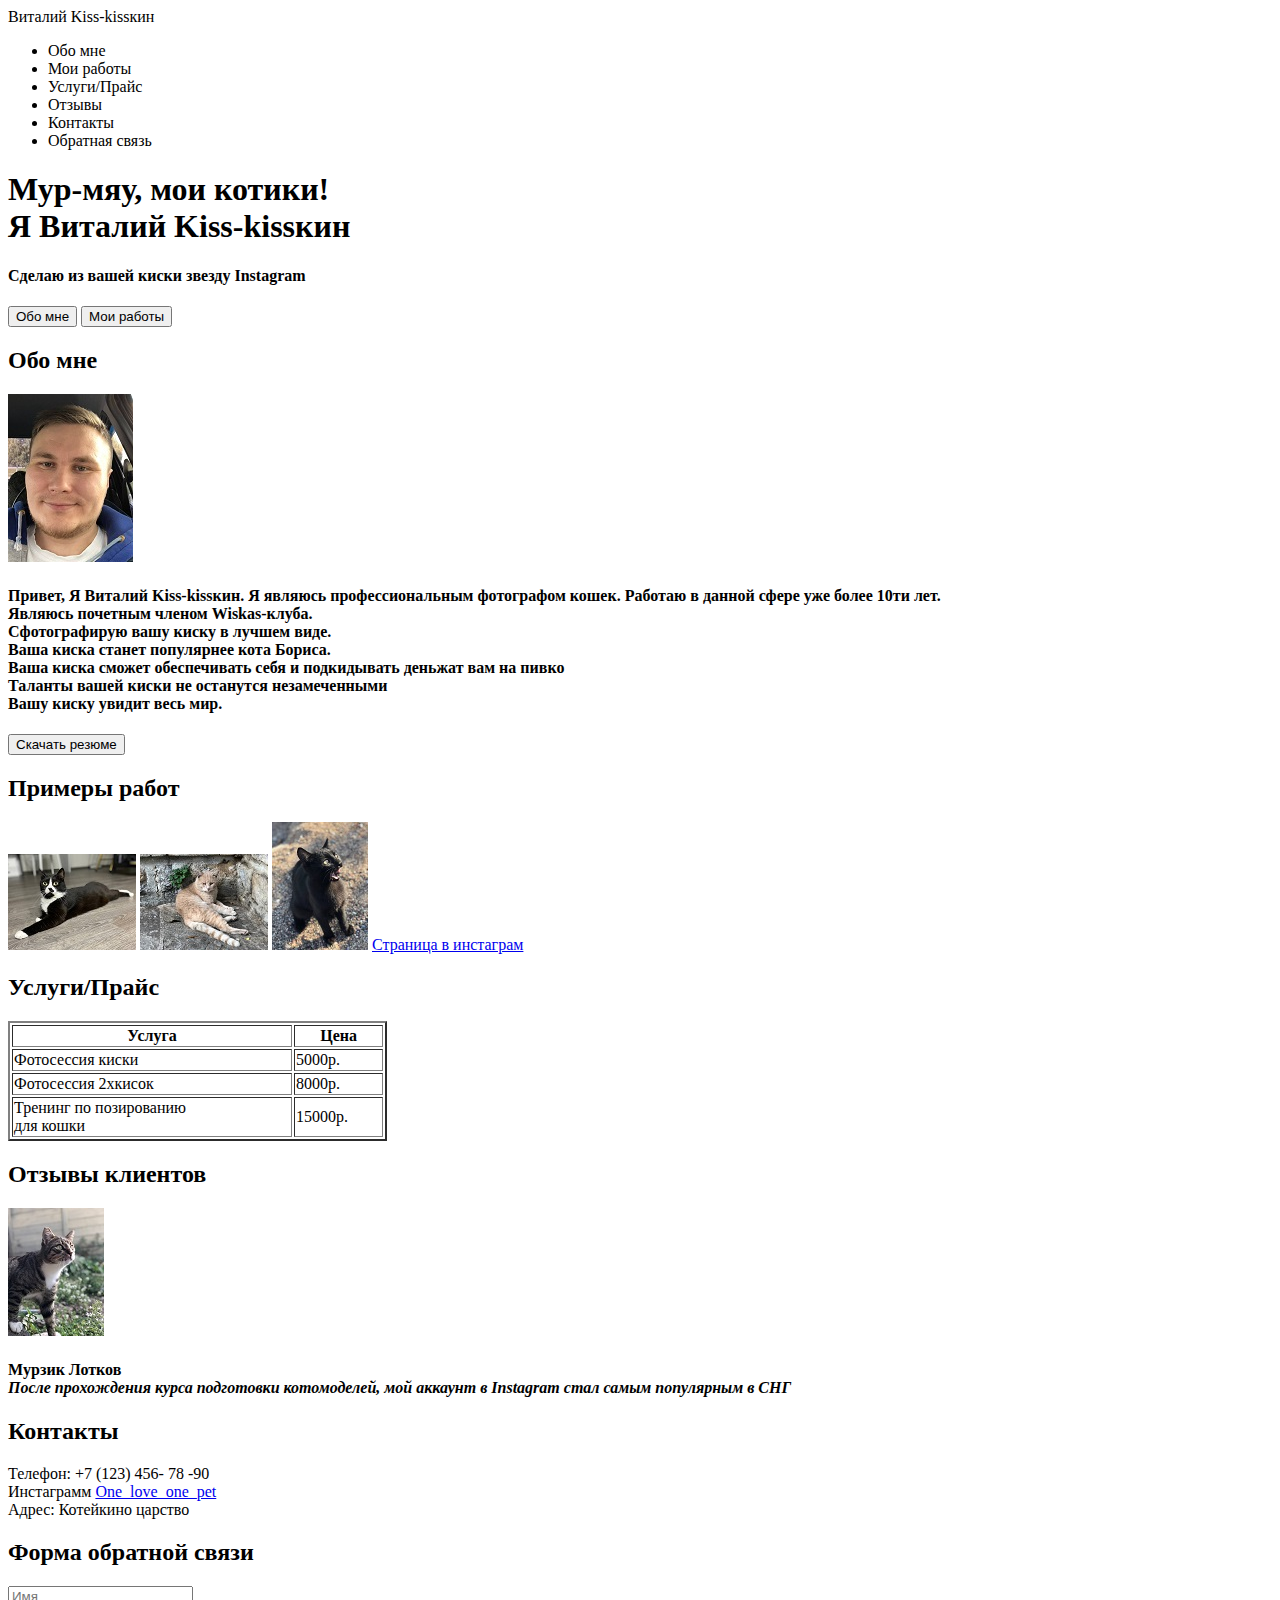
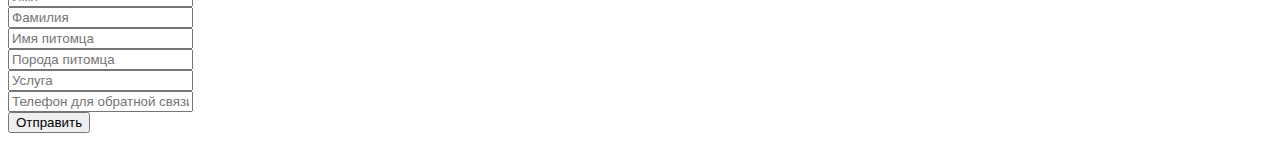
==== scr/index.html @ 75ee1fdf "Добавил проект" ====
<!DOCTYPE html>
<html lang="en">
<head>
    <meta charset="UTF-8">
    <meta name="description" content="Лучший фотограф kissок">
    <meta name="author" content="VitalKiss-kisskin">
    <meta name="robots" content="all">
    <meta property="og:title" content="Фотограф Kissок">
    <title>Фотограф кисок</title>
</head>
<body>
   
    <header>
        <nav>
            <div class="Logo">Виталий Kiss-kissкин</div>
            <div class="menu"><ul>
                <li>Обо мне</li>
                <li>Мои работы</li>
                <li>Услуги/Прайс</li>
                <li>Отзывы</li>
                <li>Контакты</li>
                <li>Обратная связь</li>
            </ul></div>
        </nav>
    </header> 
    
    <div class="main"><div class="title__conteiner">
        <H1>Мур-мяу, мои котики! <br> Я Виталий Kiss-kissкин</H1>
        <h4>Сделаю из вашей киски звезду Instagram</h4>
        <input type="submit" value="Обо мне">
        <input type="submit" value="Мои работы">

    </div></div>
    
    <div class="obomne"><div class="obomne_title">
        <H2>Обо мне</H2>
        <img src="img/lico.jpg" alt="">
        <H4>Привет, Я Виталий Kiss-kissкин. Я являюсь профессиональным фотографом кошек. Работаю в данной сфере уже более 10ти лет. <br>Являюсь почетным членом Wiskas-клуба. <br>Сфотографирую вашу киску в лучшем виде. <br>Ваша киска станет популярнее кота Бориса. <br>Ваша киска сможет обеспечивать себя и подкидывать деньжат вам на пивко<br>Таланты вашей киски не останутся незамеченными<br>Вашу киску увидит весь мир. </H4>
        <input type="submit" value="Скачать резюме">
    </div></div>
    
    <div class="primerirabot"><div class="primeripabot_title"><h2>Примеры работ</h2></div>
    <img src="img/kiska1.jpg" alt=""> <img src="img/kiska2.jpg" alt=""> <img src="img/kiska3.jpg" alt="">
    <a href="https://instagram.com/one_love_one_pet?utm_medium=copy_link">Страница в инстаграм</a>
    </div>
    
    <div class="uslugi_price"><div class="uslugi_price_title"><h2>Услуги/Прайс</h2></div>
    <table border="2" width="30%">
       <tr>
        <th>Услуга</th>
        <th>Цена</th>
        </tr>
        <tr>
            <td>Фотосессия киски</td>
            <td>5000р.</td>
        </tr>
        <tr>            
            <td>Фотосессия 2хкисок</td>
            <td>8000р.</td></tr>
        <tr>
            <td>Тренинг по позированию<br> для кошки</td>
            <td>15000р.</td>
        </tr>

    </table></div>
    
    <div class="otzivi"><div class="otzivi_title">
        <H2>Отзывы клиентов</H2></div>
        <img src="img/kiska4.jpg" alt="">
        <H4>Мурзик Лотков <br><em>После прохождения курса подготовки котомоделей, мой аккаунт в Instagram стал самым популярным в СНГ</em></H4>
    </div>
    
    <div class="kontakti"><div class="kontakti_title">
        <h2>Контакты</h2></div>
        <div class="kontakti_info">Телефон: +7 (123) 456- 78 -90 <br>Инстаграмм <a href="https://instagram.com/one_love_one_pet?utm_medium=copy_link">One_love_one_pet</a> <br>Адрес: Котейкино царство</div>
    </div>
    
    <div class="Obr_svyaz"><div class="obr_svyaz">
        <h2>Форма обратной связи</h2>
    </div>
    <form action="#">
        <input type="text" placeholder="Имя"><br>
        <input type="text" placeholder="Фамилия"><br>
        <input type="text" placeholder="Имя питомца"><br>
        <input type="text" placeholder="Порода питомца"><br>
        <input type="text" placeholder="Услуга"><br>
        <input type="tel" placeholder="Телефон для обратной связи"><br>
        <input type="submit" value="Отправить">
    </form></div>
</body>
</html>
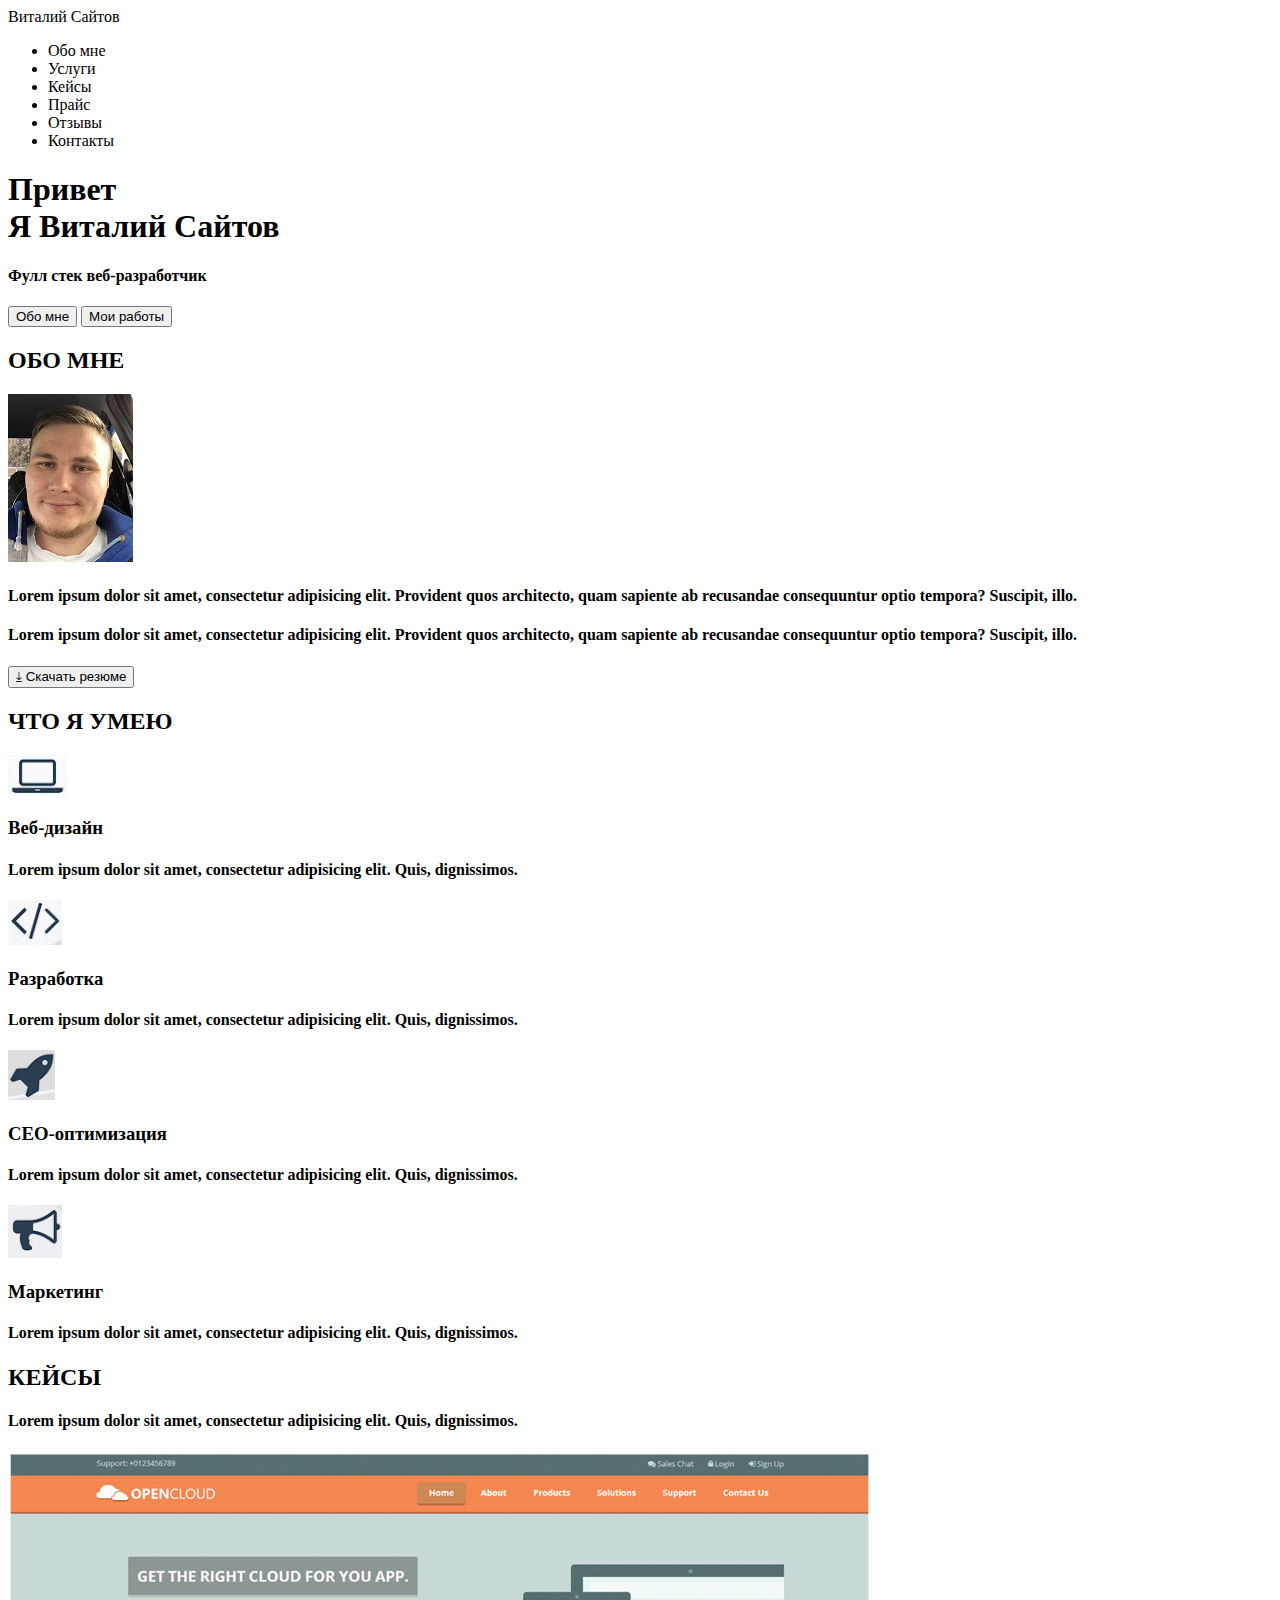
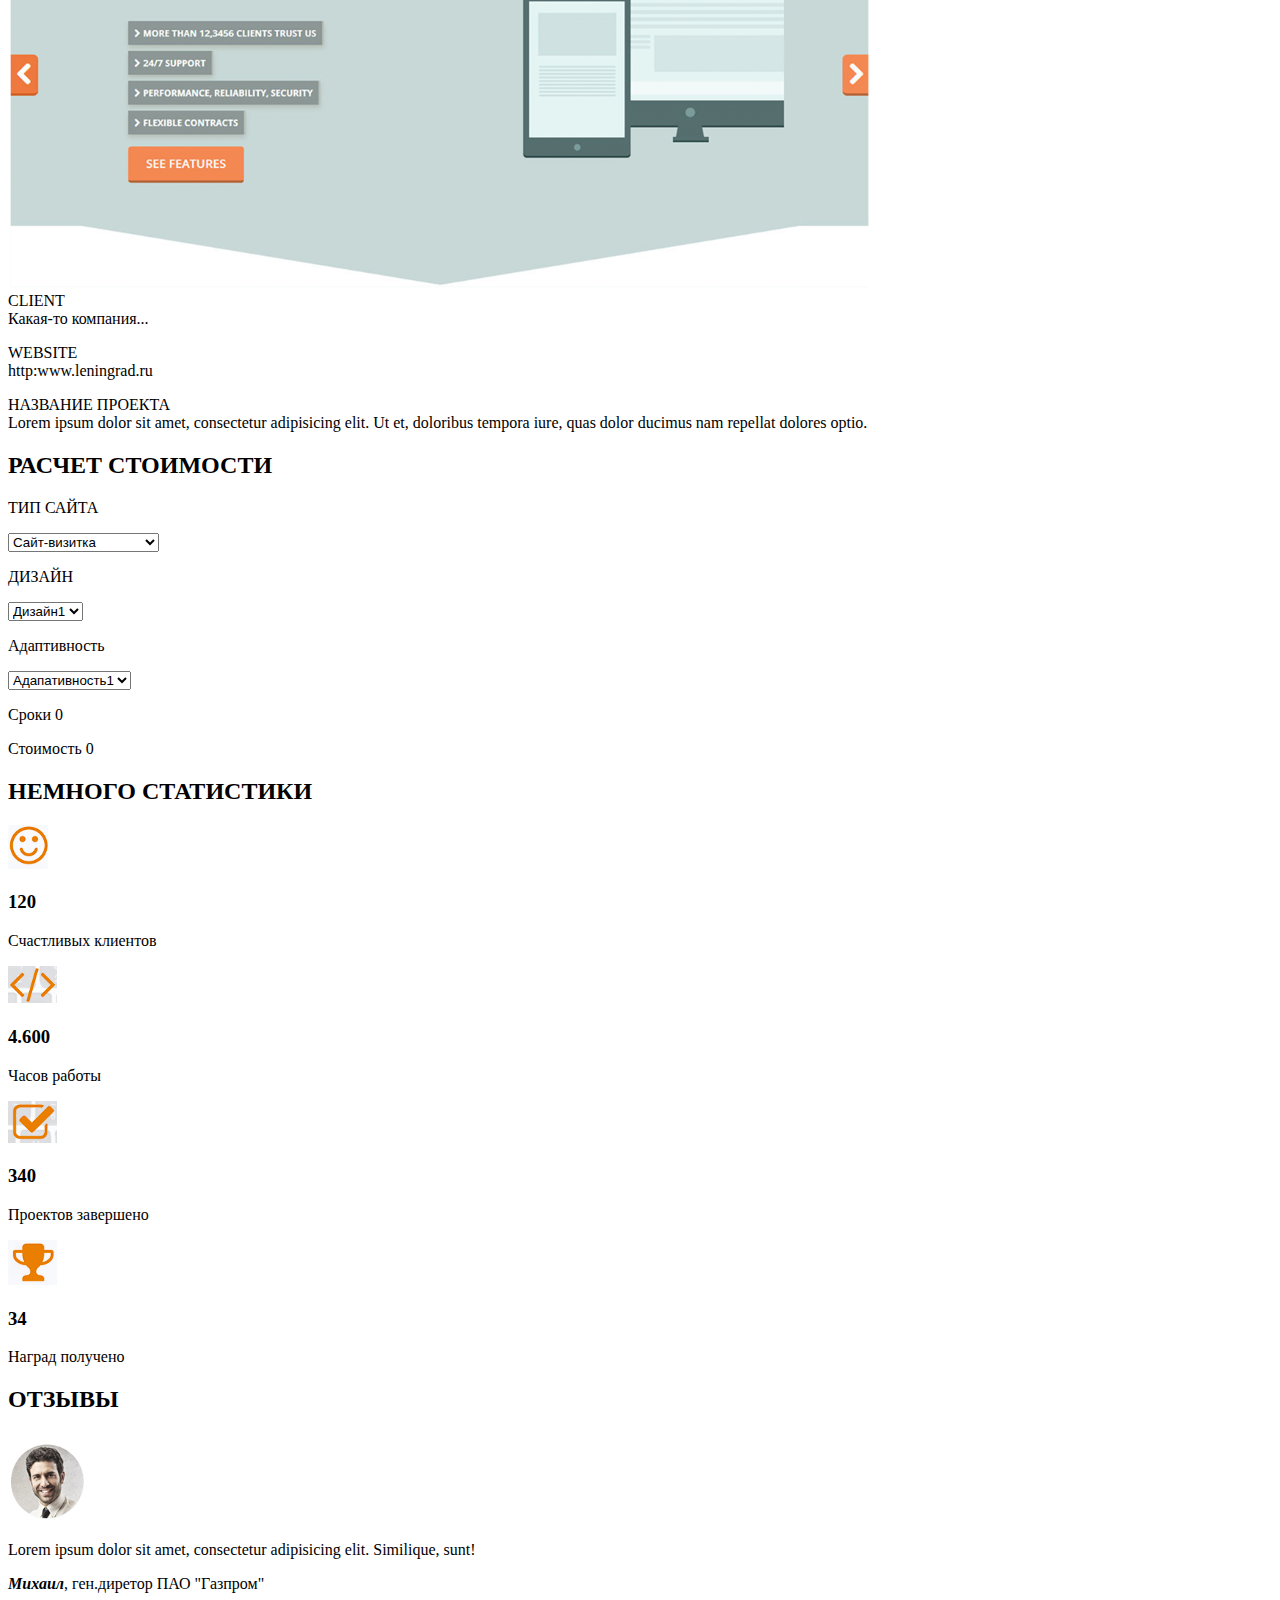
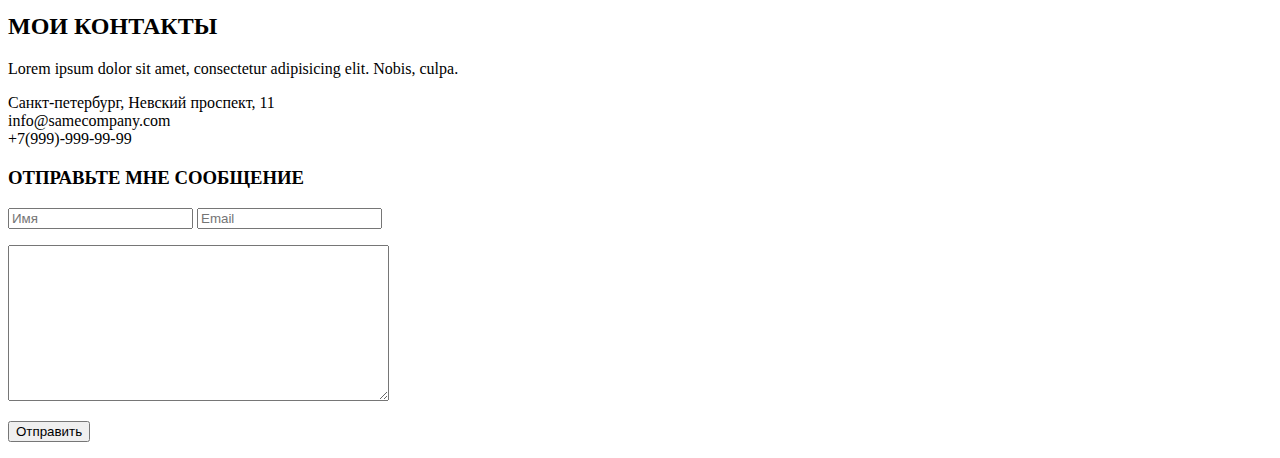
==== commit 52b45514: "Залил обновленную папку с первым проектом" ====
--- a/scr/index.html
+++ b/scr/index.html
@@ -2,90 +2,146 @@
 <html lang="en">
 <head>
     <meta charset="UTF-8">
-    <meta name="description" content="Лучший фотограф kissок">
-    <meta name="author" content="VitalKiss-kisskin">
+    <meta name="description" content="Это моя первая страница...">
+    <meta name="author" content="Vital">
     <meta name="robots" content="all">
-    <meta property="og:title" content="Фотограф Kissок">
-    <title>Фотограф кисок</title>
+    <meta property="og:title" content="Это моя первая страница...">
+    <title>Виталий Сайтов - Веб разработчик</title>
 </head>
 <body>
    
     <header>
         <nav>
-            <div class="Logo">Виталий Kiss-kissкин</div>
+            <div class="Logo">Виталий Сайтов</div>
             <div class="menu"><ul>
                 <li>Обо мне</li>
-                <li>Мои работы</li>
-                <li>Услуги/Прайс</li>
+                <li>Услуги</li>
+                <li>Кейсы</li>
+                <li>Прайс</li>
                 <li>Отзывы</li>
                 <li>Контакты</li>
-                <li>Обратная связь</li>
             </ul></div>
         </nav>
     </header> 
     
     <div class="main"><div class="title__conteiner">
-        <H1>Мур-мяу, мои котики! <br> Я Виталий Kiss-kissкин</H1>
-        <h4>Сделаю из вашей киски звезду Instagram</h4>
+        <H1>Привет <br> Я Виталий Сайтов</H1>
+        <h4>Фулл стек веб-разработчик</h4>
         <input type="submit" value="Обо мне">
         <input type="submit" value="Мои работы">
 
     </div></div>
     
-    <div class="obomne"><div class="obomne_title">
-        <H2>Обо мне</H2>
+    <div class="Aboutme"><div class="Aboutme_title">
+        <H2>ОБО МНЕ</H2>
         <img src="img/lico.jpg" alt="">
-        <H4>Привет, Я Виталий Kiss-kissкин. Я являюсь профессиональным фотографом кошек. Работаю в данной сфере уже более 10ти лет. <br>Являюсь почетным членом Wiskas-клуба. <br>Сфотографирую вашу киску в лучшем виде. <br>Ваша киска станет популярнее кота Бориса. <br>Ваша киска сможет обеспечивать себя и подкидывать деньжат вам на пивко<br>Таланты вашей киски не останутся незамеченными<br>Вашу киску увидит весь мир. </H4>
-        <input type="submit" value="Скачать резюме">
+        <H4>Lorem ipsum dolor sit amet, consectetur adipisicing elit. Provident quos architecto, quam sapiente ab recusandae consequuntur optio tempora? Suscipit, illo.</H4>
+        <H4>Lorem ipsum dolor sit amet, consectetur adipisicing elit. Provident quos architecto, quam sapiente ab recusandae consequuntur optio tempora? Suscipit, illo.</H4>
+        <input type="submit" value="⤓ Скачать резюме">
     </div></div>
     
-    <div class="primerirabot"><div class="primeripabot_title"><h2>Примеры работ</h2></div>
-    <img src="img/kiska1.jpg" alt=""> <img src="img/kiska2.jpg" alt=""> <img src="img/kiska3.jpg" alt="">
-    <a href="https://instagram.com/one_love_one_pet?utm_medium=copy_link">Страница в инстаграм</a>
-    </div>
+    <div class="chtoyaymeyu"><div class="chtoyaymeyu_title">
+        <H2>ЧТО Я УМЕЮ</H2>
+        <img src="img/web-design.PNG" alt="">
+        <h3>Веб-дизайн</h3>
+        <h4>Lorem ipsum dolor sit amet, consectetur adipisicing elit. Quis, dignissimos.</h4>
+        
+        <img src="img/razrabotka.PNG" alt="">
+        <h3>Разработка</h3>
+        <h4>Lorem ipsum dolor sit amet, consectetur adipisicing elit. Quis, dignissimos.</h4>
+        
+        <img src="img/CEO.PNG" alt="">
+        <h3>CEO-оптимизация</h3>
+        <h4>Lorem ipsum dolor sit amet, consectetur adipisicing elit. Quis, dignissimos.</h4>
+        
+        <img src="img/Marketing.PNG" alt="">
+        <h3>Маркетинг</h3>
+        <h4>Lorem ipsum dolor sit amet, consectetur adipisicing elit. Quis, dignissimos.</h4>
+    </div></div>
     
-    <div class="uslugi_price"><div class="uslugi_price_title"><h2>Услуги/Прайс</h2></div>
-    <table border="2" width="30%">
-       <tr>
-        <th>Услуга</th>
-        <th>Цена</th>
-        </tr>
-        <tr>
-            <td>Фотосессия киски</td>
-            <td>5000р.</td>
-        </tr>
-        <tr>            
-            <td>Фотосессия 2хкисок</td>
-            <td>8000р.</td></tr>
-        <tr>
-            <td>Тренинг по позированию<br> для кошки</td>
-            <td>15000р.</td>
-        </tr>
-
-    </table></div>
+    <div class="keys"><div class="keys_title">
+        <H2>КЕЙСЫ</H2>
+        <h4>Lorem ipsum dolor sit amet, consectetur adipisicing elit. Quis, dignissimos.</h4>
+        <img src="img/Keys.PNG" alt="">
+        <div>CLIENT <br>Какая-то компания... <p>WEBSITE <br>http:www.leningrad.ru</p></div>
+        <div> <p>НАЗВАНИЕ ПРОЕКТА <BR>Lorem ipsum dolor sit amet, consectetur adipisicing elit. Ut et, doloribus tempora iure, quas dolor ducimus nam repellat dolores optio.</p></div>
+    </div></div>
+    
+    <div class="raschet"><div class="raschet_title">
+        <h2>РАСЧЕТ СТОИМОСТИ</h2>
+        <form action="#">
+        <p>ТИП САЙТА</p>
+        <p>
+        <select name="tipsite" id="tipsite1" size="1">
+           <option disabled>Выберите пункт...</option>
+            <option value="Opt1">Сайт-визитка</option>
+            <option value="Opt2">Корпоративный сайт</option>
+            <option value="Opt3">Лендинг</option>
+            <option value="Opt4">Новостной сайт</option>
+            <option value="Opt5">Web-сервис</option>
+        </select></p>
+        <p>ДИЗАЙН</p>
+        <p>
+        <select name="design" id="design1">
+            <option value="Opt1">Дизайн1</option>
+            <option value="Opt2">Дизайн2</option>
+            <option value="Opt3">Дизайн3</option>
+            <option value="Opt4">Дизайн4</option>
+            <option value="Opt5">Дизайн5</option>
+        </select></p>
+        <p>Адаптивность</p>
+         <p><select name="Adapt" id="Adapt1">
+            <option value="Opt1">Адапативность1</option>
+            <option value="Opt2">Адапативность2</option>
+            <option value="Opt3">Адапативность3</option>
+            <option value="Opt4">Адапативность4</option>
+            <option value="Opt5">Адапативность5</option>
+        </select></p>
+        <p>Сроки 0</p>
+         <p>Стоимость 0</p>
+        </form>
+    </div></div>
+    
+    <div class="statistic"><div class="statistic_title">
+        <h2>НЕМНОГО СТАТИСТИКИ</h2>
+        <img src="img/smile.PNG" alt="">
+        <h3>120</h3>
+        <p>Счастливых клиентов</p>
+        
+        <img src="img/chasiraboti.PNG" alt="">
+        <h3>4.600</h3>
+        <p>Часов работы</p>
+        
+        <img src="img/zavershproekti.PNG" alt="">
+        <h3>340</h3>
+        <p>Проектов завершено</p>
+        
+        <img src="img/nagradi.PNG" alt="">
+        <h3>34</h3>
+        <p>Наград получено</p>
+    </div></div>
     
     <div class="otzivi"><div class="otzivi_title">
-        <H2>Отзывы клиентов</H2></div>
-        <img src="img/kiska4.jpg" alt="">
-        <H4>Мурзик Лотков <br><em>После прохождения курса подготовки котомоделей, мой аккаунт в Instagram стал самым популярным в СНГ</em></H4>
-    </div>
-    
-    <div class="kontakti"><div class="kontakti_title">
-        <h2>Контакты</h2></div>
-        <div class="kontakti_info">Телефон: +7 (123) 456- 78 -90 <br>Инстаграмм <a href="https://instagram.com/one_love_one_pet?utm_medium=copy_link">One_love_one_pet</a> <br>Адрес: Котейкино царство</div>
-    </div>
-    
-    <div class="Obr_svyaz"><div class="obr_svyaz">
-        <h2>Форма обратной связи</h2>
-    </div>
-    <form action="#">
-        <input type="text" placeholder="Имя"><br>
-        <input type="text" placeholder="Фамилия"><br>
-        <input type="text" placeholder="Имя питомца"><br>
-        <input type="text" placeholder="Порода питомца"><br>
-        <input type="text" placeholder="Услуга"><br>
-        <input type="tel" placeholder="Телефон для обратной связи"><br>
-        <input type="submit" value="Отправить">
-    </form></div>
-</body>
+        <h2>ОТЗЫВЫ</h2>
+        <img src="img/misha.PNG" alt="">
+        <p>Lorem ipsum dolor sit amet, consectetur adipisicing elit. Similique, sunt!</p>
+        <p><b><em>Михаил</em></b>, ген.диретор ПАО "Газпром"</p>
+        </div></div>
+        
+        <div class="contacts"><div class="contacts_title">
+            <h2>МОИ КОНТАКТЫ</h2>
+            <p>Lorem ipsum dolor sit amet, consectetur adipisicing elit. Nobis, culpa.</p>
+            <div>Санкт-петербург, Невский проспект, 11</div>
+            <div>info@samecompany.com</div>
+            <div>+7(999)-999-99-99</div>
+            <form action="#">
+                <H3>ОТПРАВЬТЕ МНЕ СООБЩЕНИЕ</H3>
+                <input type="text" placeholder="Имя">
+                <input type="text" placeholder="Email">
+                <p><textarea rows="10" cols="45" name="text"></textarea></p>
+                <p><input type="submit" value="Отправить"></p>
+            </form>
+        </div></div>
+        
+    </body>
 </html>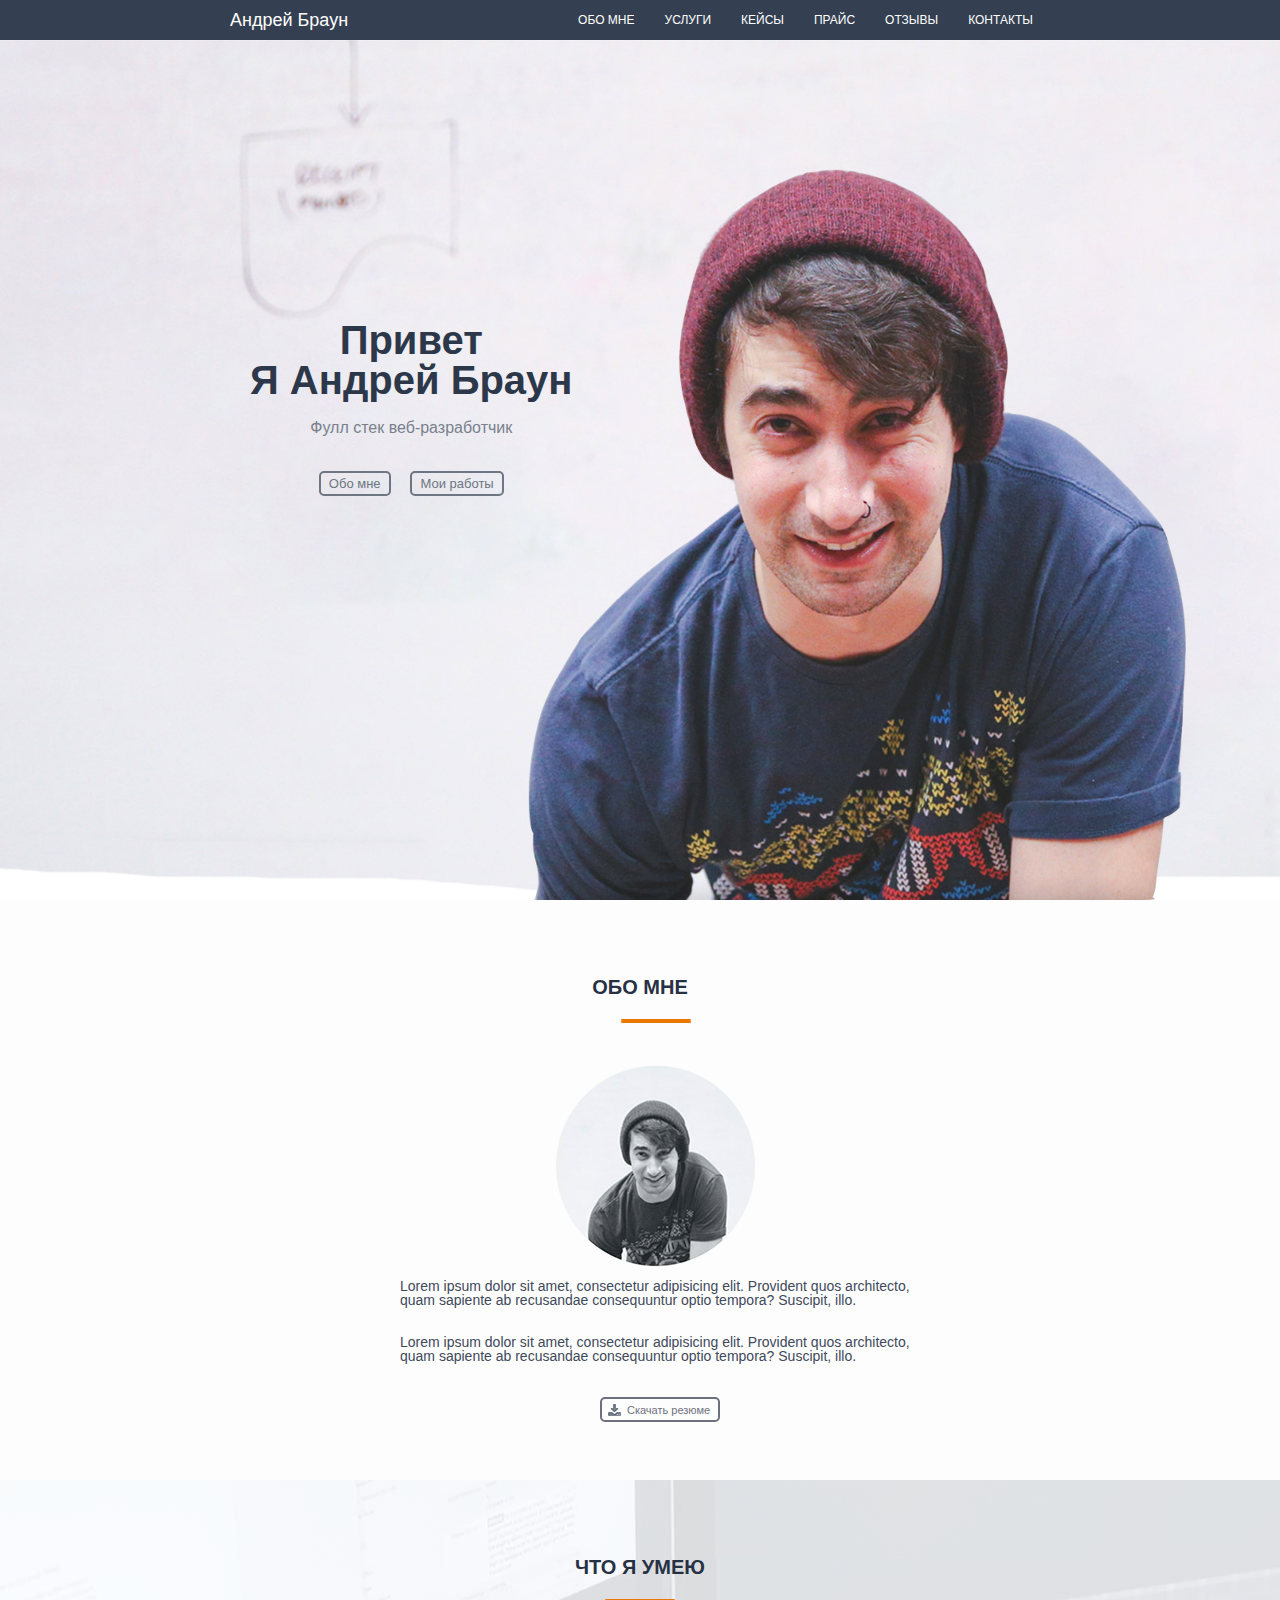
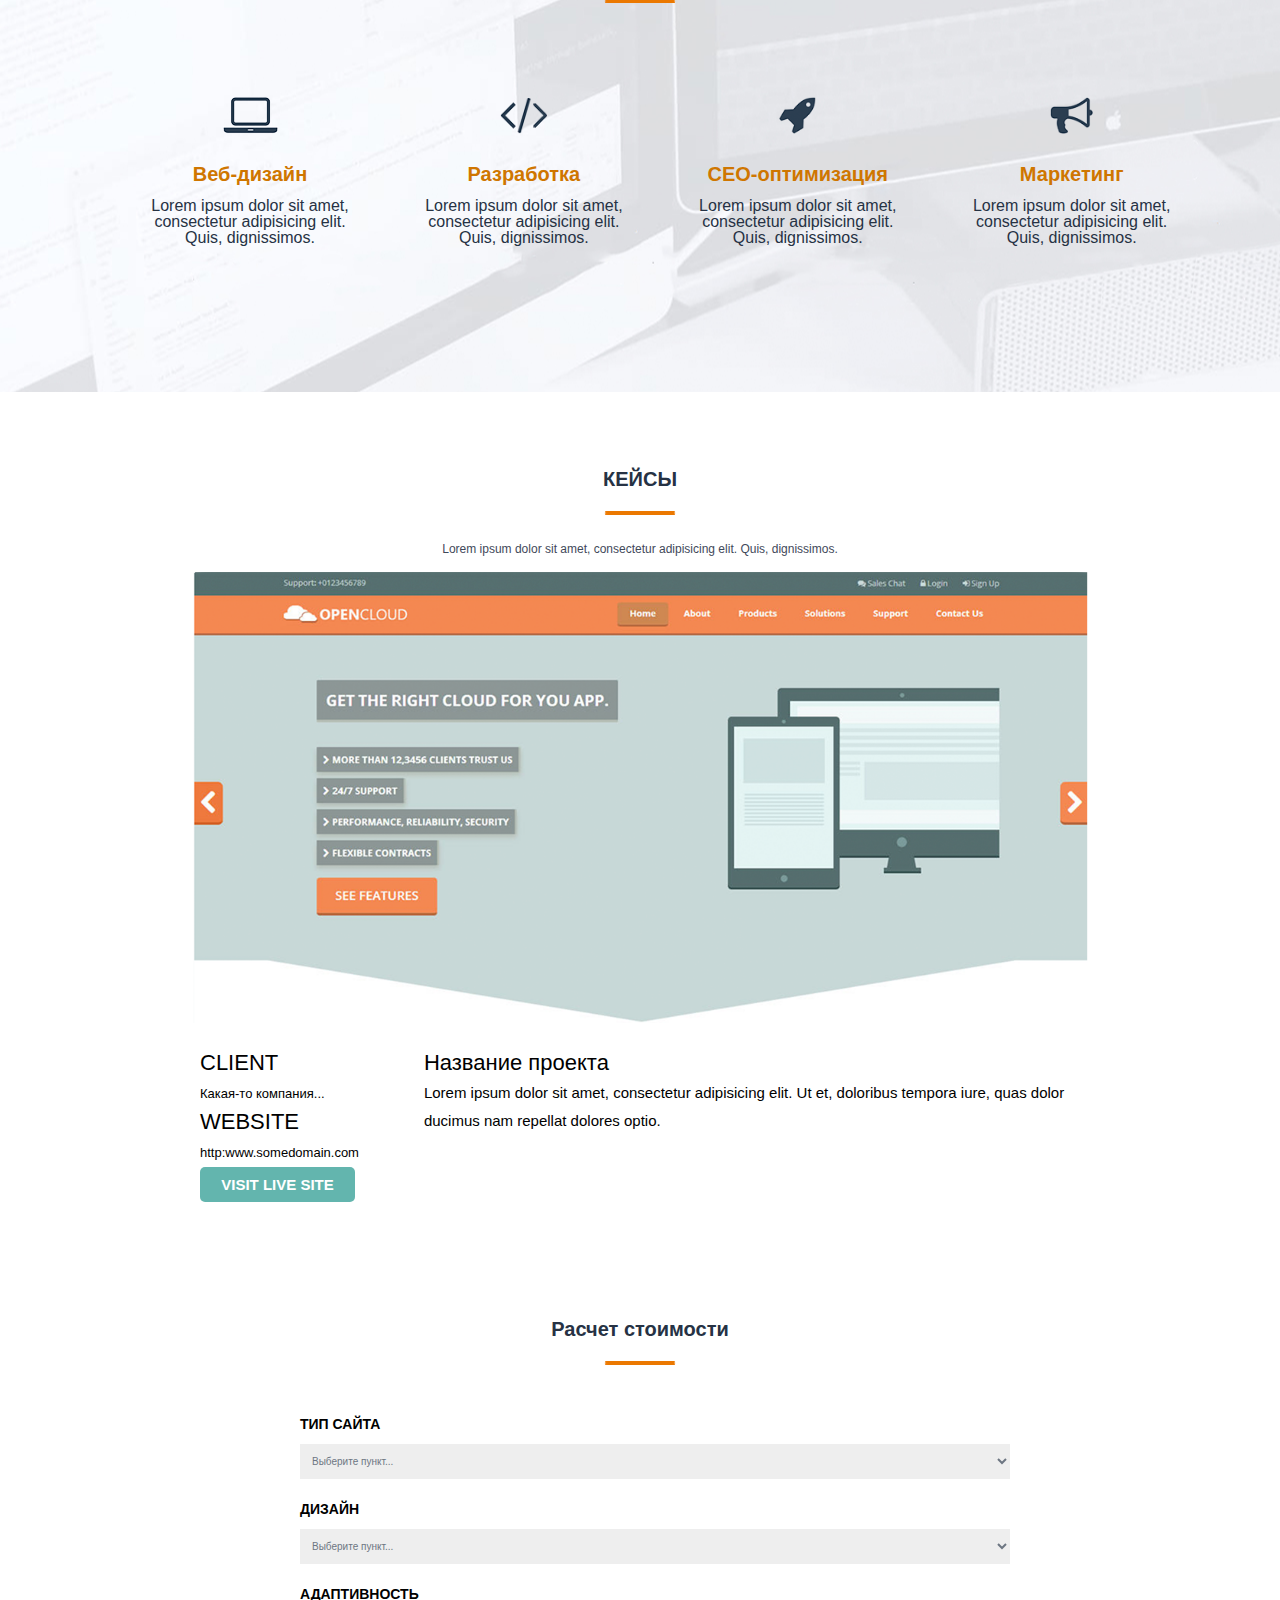
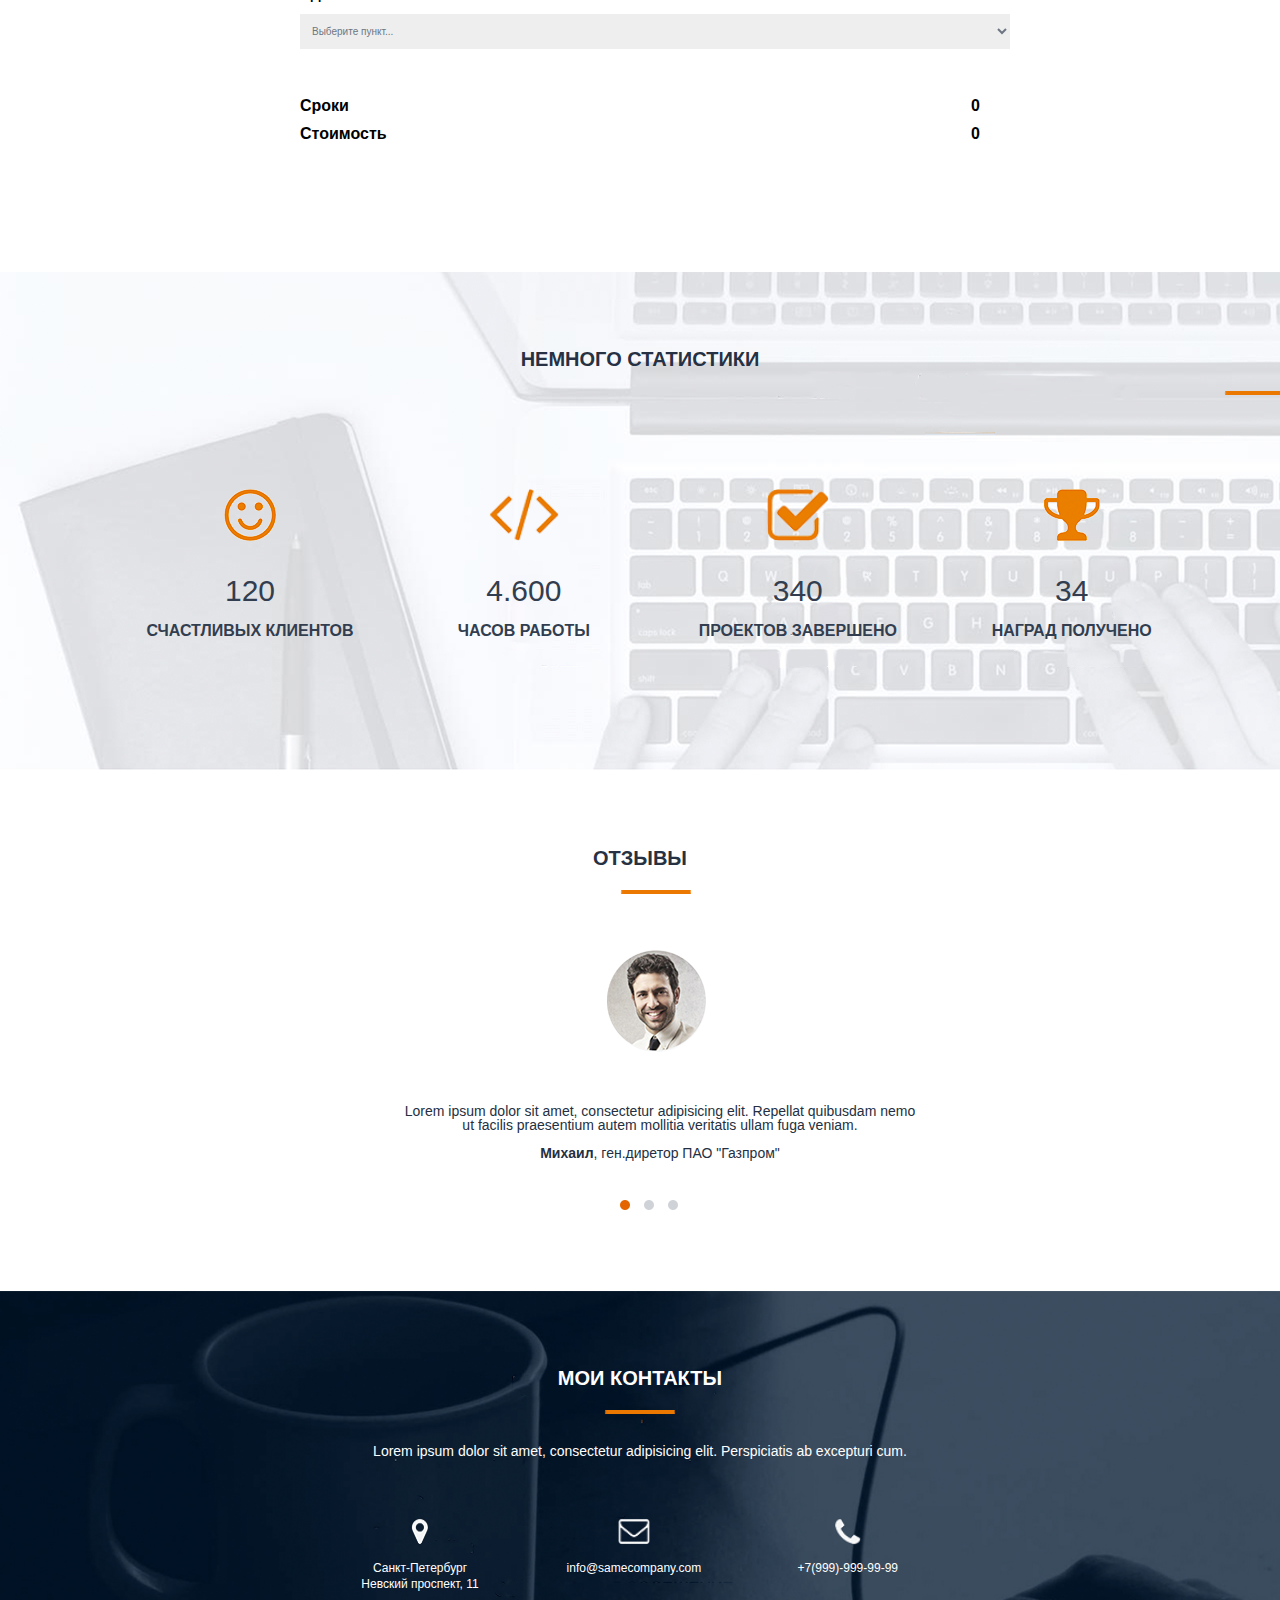
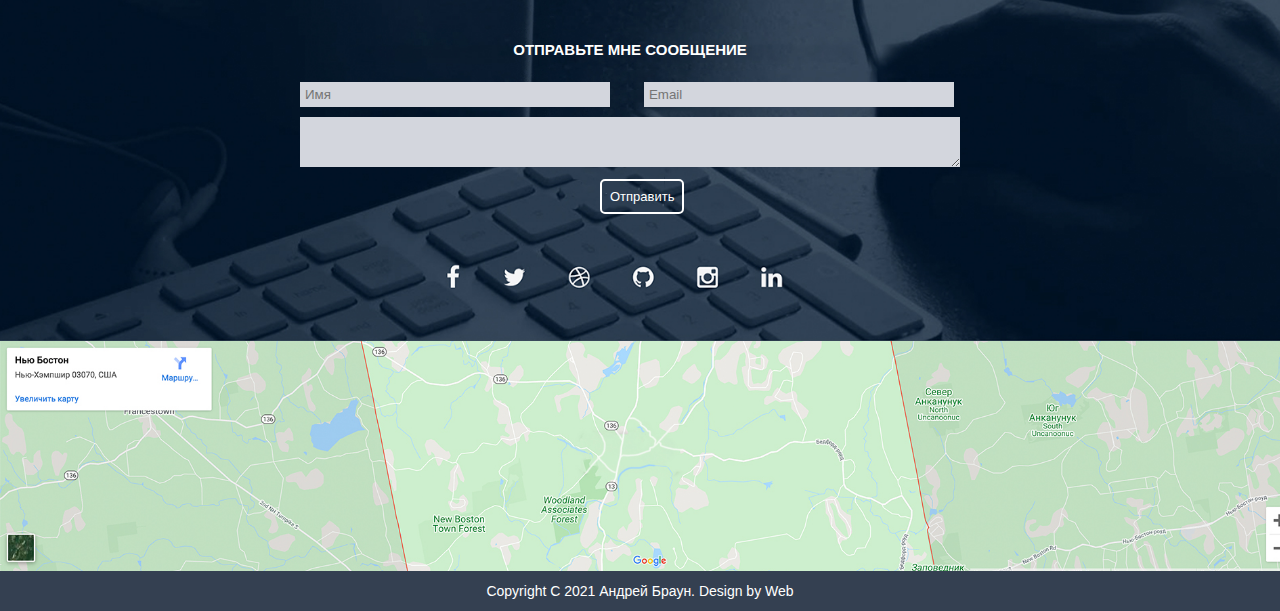
==== commit feecaa57: "Загрузил обновленную папку с файлами, в соответствии со 2м уроком" ====
--- a/scr/index.html
+++ b/scr/index.html
@@ -1,147 +1,235 @@
 <!DOCTYPE html>
 <html lang="en">
+
 <head>
     <meta charset="UTF-8">
     <meta name="description" content="Это моя первая страница...">
     <meta name="author" content="Vital">
     <meta name="robots" content="all">
     <meta property="og:title" content="Это моя первая страница...">
-    <title>Виталий Сайтов - Веб разработчик</title>
+    <title>Андрей Браун - Веб разработчик</title>
+    <link rel="stylesheet" href="css/reset.css">
+    <link rel="stylesheet" href="css/Style.css">
 </head>
+
 <body>
-   
+
     <header>
         <nav>
-            <div class="Logo">Виталий Сайтов</div>
-            <div class="menu"><ul>
-                <li>Обо мне</li>
-                <li>Услуги</li>
-                <li>Кейсы</li>
-                <li>Прайс</li>
-                <li>Отзывы</li>
-                <li>Контакты</li>
-            </ul></div>
+            <div class="Logo">Андрей Браун</div>
+            <div class="menu">
+                <ul>
+                    <li>Обо мне</li>
+                    <li>Услуги</li>
+                    <li>Кейсы</li>
+                    <li>Прайс</li>
+                    <li>Отзывы</li>
+                    <li>Контакты</li>
+                </ul>
+            </div>
         </nav>
-    </header> 
-    
-    <div class="main"><div class="title__conteiner">
-        <H1>Привет <br> Я Виталий Сайтов</H1>
-        <h4>Фулл стек веб-разработчик</h4>
-        <input type="submit" value="Обо мне">
-        <input type="submit" value="Мои работы">
-
-    </div></div>
-    
-    <div class="Aboutme"><div class="Aboutme_title">
-        <H2>ОБО МНЕ</H2>
-        <img src="img/lico.jpg" alt="">
-        <H4>Lorem ipsum dolor sit amet, consectetur adipisicing elit. Provident quos architecto, quam sapiente ab recusandae consequuntur optio tempora? Suscipit, illo.</H4>
-        <H4>Lorem ipsum dolor sit amet, consectetur adipisicing elit. Provident quos architecto, quam sapiente ab recusandae consequuntur optio tempora? Suscipit, illo.</H4>
-        <input type="submit" value="⤓ Скачать резюме">
-    </div></div>
-    
-    <div class="chtoyaymeyu"><div class="chtoyaymeyu_title">
-        <H2>ЧТО Я УМЕЮ</H2>
-        <img src="img/web-design.PNG" alt="">
-        <h3>Веб-дизайн</h3>
-        <h4>Lorem ipsum dolor sit amet, consectetur adipisicing elit. Quis, dignissimos.</h4>
-        
-        <img src="img/razrabotka.PNG" alt="">
-        <h3>Разработка</h3>
-        <h4>Lorem ipsum dolor sit amet, consectetur adipisicing elit. Quis, dignissimos.</h4>
-        
-        <img src="img/CEO.PNG" alt="">
-        <h3>CEO-оптимизация</h3>
-        <h4>Lorem ipsum dolor sit amet, consectetur adipisicing elit. Quis, dignissimos.</h4>
-        
-        <img src="img/Marketing.PNG" alt="">
-        <h3>Маркетинг</h3>
-        <h4>Lorem ipsum dolor sit amet, consectetur adipisicing elit. Quis, dignissimos.</h4>
-    </div></div>
-    
-    <div class="keys"><div class="keys_title">
-        <H2>КЕЙСЫ</H2>
-        <h4>Lorem ipsum dolor sit amet, consectetur adipisicing elit. Quis, dignissimos.</h4>
-        <img src="img/Keys.PNG" alt="">
-        <div>CLIENT <br>Какая-то компания... <p>WEBSITE <br>http:www.leningrad.ru</p></div>
-        <div> <p>НАЗВАНИЕ ПРОЕКТА <BR>Lorem ipsum dolor sit amet, consectetur adipisicing elit. Ut et, doloribus tempora iure, quas dolor ducimus nam repellat dolores optio.</p></div>
-    </div></div>
-    
-    <div class="raschet"><div class="raschet_title">
-        <h2>РАСЧЕТ СТОИМОСТИ</h2>
-        <form action="#">
-        <p>ТИП САЙТА</p>
-        <p>
-        <select name="tipsite" id="tipsite1" size="1">
-           <option disabled>Выберите пункт...</option>
-            <option value="Opt1">Сайт-визитка</option>
-            <option value="Opt2">Корпоративный сайт</option>
-            <option value="Opt3">Лендинг</option>
-            <option value="Opt4">Новостной сайт</option>
-            <option value="Opt5">Web-сервис</option>
-        </select></p>
-        <p>ДИЗАЙН</p>
-        <p>
-        <select name="design" id="design1">
-            <option value="Opt1">Дизайн1</option>
-            <option value="Opt2">Дизайн2</option>
-            <option value="Opt3">Дизайн3</option>
-            <option value="Opt4">Дизайн4</option>
-            <option value="Opt5">Дизайн5</option>
-        </select></p>
-        <p>Адаптивность</p>
-         <p><select name="Adapt" id="Adapt1">
-            <option value="Opt1">Адапативность1</option>
-            <option value="Opt2">Адапативность2</option>
-            <option value="Opt3">Адапативность3</option>
-            <option value="Opt4">Адапативность4</option>
-            <option value="Opt5">Адапативность5</option>
-        </select></p>
-        <p>Сроки 0</p>
-         <p>Стоимость 0</p>
-        </form>
-    </div></div>
-    
-    <div class="statistic"><div class="statistic_title">
-        <h2>НЕМНОГО СТАТИСТИКИ</h2>
-        <img src="img/smile.PNG" alt="">
-        <h3>120</h3>
-        <p>Счастливых клиентов</p>
-        
-        <img src="img/chasiraboti.PNG" alt="">
-        <h3>4.600</h3>
-        <p>Часов работы</p>
-        
-        <img src="img/zavershproekti.PNG" alt="">
-        <h3>340</h3>
-        <p>Проектов завершено</p>
-        
-        <img src="img/nagradi.PNG" alt="">
-        <h3>34</h3>
-        <p>Наград получено</p>
-    </div></div>
-    
-    <div class="otzivi"><div class="otzivi_title">
-        <h2>ОТЗЫВЫ</h2>
-        <img src="img/misha.PNG" alt="">
-        <p>Lorem ipsum dolor sit amet, consectetur adipisicing elit. Similique, sunt!</p>
-        <p><b><em>Михаил</em></b>, ген.диретор ПАО "Газпром"</p>
-        </div></div>
-        
-        <div class="contacts"><div class="contacts_title">
+    </header>
+
+    <div class="main">
+        <div class="title_conteiner">
+            <H1>Привет <br> Я Андрей Браун</H1>
+            <h4>Фулл стек веб-разработчик</h4>
+            <input type="submit" value="Обо мне">
+            <input type="submit" value="Мои работы">
+
+        </div>
+    </div>
+    <div class="Aboutme">
+        <div class="Aboutme_title">
+            <H2>ОБО МНЕ</H2>
+            <img src="img/Cherta.png" alt="" id="Cherta">
+            <img src="img/boy_grey.png" alt="" id="Boy_grey">
+            <H4>Lorem ipsum dolor sit amet, consectetur adipisicing elit. Provident quos architecto, quam sapiente ab recusandae consequuntur optio tempora? Suscipit, illo. <br><br><br>Lorem ipsum dolor sit amet, consectetur adipisicing elit. Provident quos architecto, quam sapiente ab recusandae consequuntur optio tempora? Suscipit, illo.</H4>
+            <input type="submit" value="Скачать резюме">
+        </div>
+    </div>
+
+    <div class="chtoyaymeyu">
+        <div class="chtoyaymeyu_title">
+            <H2>ЧТО Я УМЕЮ</H2>
+            <img src="img/Cherta.png" alt="" id="Cherta1">
+        </div>
+        <div class="chtoyaymeyu1234">
+            <div id="Chtoyaymeyu1">
+                <img src="img/Nout.png" alt="">
+                <h3>Веб-дизайн</h3>
+                <br>
+                <h4>Lorem ipsum dolor sit amet, consectetur adipisicing elit. Quis, dignissimos.</h4>
+            </div>
+
+            <div id="Chtoyaymeyu2">
+                <img src="img/Znak.png" alt="">
+                <h3>Разработка</h3>
+                <br>
+                <h4>Lorem ipsum dolor sit amet, consectetur adipisicing elit. Quis, dignissimos.</h4>
+            </div>
+
+            <div id="Chtoyaymeyu3">
+                <img src="img/raketa.png" alt="">
+                <h3>CEO-оптимизация</h3>
+                <br>
+                <h4>Lorem ipsum dolor sit amet, consectetur adipisicing elit. Quis, dignissimos.</h4>
+            </div>
+
+            <div id="Chtoyaymeyu4">
+                <img src="img/Grammofon.png" alt="">
+                <h3>Маркетинг</h3>
+                <br>
+                <h4>Lorem ipsum dolor sit amet, consectetur adipisicing elit. Quis, dignissimos.</h4>
+            </div>
+        </div>
+    </div>
+
+    <div class="keys">
+        <div class="keys_title">
+            <H2>КЕЙСЫ</H2>
+            <img src="img/Cherta.png" alt="" id="Cherta2">
+            <h4>Lorem ipsum dolor sit amet, consectetur adipisicing elit. Quis, dignissimos.</h4>
+        </div>
+        <div class="keys_Client">CLIENT <br><span>Какая-то компания... </span><br>WEBSITE <br><span>http:www.somedomain.com</span>
+            <input type="submit" value="visit live site">
+        </div>
+        <div class="keys_project">Название проекта <BR><span>Lorem ipsum dolor sit amet, consectetur adipisicing elit. Ut et, doloribus tempora iure, quas dolor ducimus nam repellat dolores optio.</span>
+        </div>
+
+    </div>
+
+    <div class="raschet">
+        <div class="raschet_title">
+            <h2>Расчет стоимости</h2>
+            <img src="img/Cherta.png" alt="" id="Cherta3">
+        </div>
+        <div class="raschetform">
+            <form action="#">
+                <h4>ТИП САЙТА</h4>
+                <p>
+                    <select name="tipsite" id="tipsite1" size="1">
+                        <option disabled selected>Выберите пункт...</option>
+                        <option value="Opt1">Сайт-визитка</option>
+                        <option value="Opt2">Корпоративный сайт</option>
+                        <option value="Opt3">Лендинг</option>
+                        <option value="Opt4">Новостной сайт</option>
+                        <option value="Opt5">Web-сервис</option>
+                    </select>
+                </p>
+                <h4>ДИЗАЙН</h4>
+                <p>
+                    <select name="design" id="design1">
+                        <option disabled selected>Выберите пункт...</option>
+                        <option value="Opt1">Дизайн1</option>
+                        <option value="Opt2">Дизайн2</option>
+                        <option value="Opt3">Дизайн3</option>
+                        <option value="Opt4">Дизайн4</option>
+                        <option value="Opt5">Дизайн5</option>
+                    </select>
+                </p>
+                <h4>Адаптивность</h4>
+                <p><select name="Adapt" id="Adapt1">
+                        <option disabled selected>Выберите пункт...</option>
+                        <option value="Opt1">Адапативность1</option>
+                        <option value="Opt2">Адапативность2</option>
+                        <option value="Opt3">Адапативность3</option>
+                        <option value="Opt4">Адапативность4</option>
+                        <option value="Opt5">Адапативность5</option>
+                    </select></p>
+            </form>
+            <img src="/Projects/scr/img/liniya.jpg" alt="">
+            <span>
+                <p>Сроки 0</p>
+                <p>Стоимость 0</p>
+            </span>
+        </div>
+    </div>
+
+    <div class="statistic">
+        <div class="statistic_title">
+            <h2>НЕМНОГО СТАТИСТИКИ</h2>
+            <img src="img/Cherta.png" alt="" id="Cherta4">
+        </div>
+        <div class="statistic_body">
+
+            <div id="St_smile">
+                <img src="img/Statistics_Smile.png" alt="">
+                <h3>120</h3>
+                <p>Счастливых клиентов</p>
+            </div>
+
+            <div id="St_chasiraboti">
+                <img src="img/Statistics_Skobki.png" alt="">
+                <h3>4.600</h3>
+                <p>Часов работы</p>
+            </div>
+
+            <div id="St_Projects">
+                <img src="img/Statistics_Galochka.png" alt="">
+                <h3>340</h3>
+                <p>Проектов завершено</p>
+            </div>
+
+            <div id="St_nagradi">
+                <img src="img/Statistics_Kubok.png" alt="">
+                <h3>34</h3>
+                <p>Наград получено</p>
+            </div>
+        </div>
+    </div>
+
+    <div class="otzivi">
+        <div class="otzivi_title">
+            <h2>ОТЗЫВЫ</h2>
+            <img src="img/Cherta.png" alt="" id="Cherta4">
+        </div>
+        <div class="otzivi_body">
+            <img src="img/Foto_otziv.png" alt="" id="foto_otziv">
+            <p>Lorem ipsum dolor sit amet, consectetur adipisicing elit. Repellat quibusdam nemo ut facilis praesentium autem mollitia veritatis ullam fuga veniam.</p><br>
+            <p><b>Михаил</b>, ген.диретор ПАО "Газпром"</p>
+        </div>
+        <img src="img/Orange_krug.png" alt="">
+        <img src="img/Grey_krug.png" alt="">
+        <img src="img/Grey_krug.png" alt="">
+    </div>
+
+    <div class="contacts">
+        <div class="contacts_title">
             <h2>МОИ КОНТАКТЫ</h2>
-            <p>Lorem ipsum dolor sit amet, consectetur adipisicing elit. Nobis, culpa.</p>
-            <div>Санкт-петербург, Невский проспект, 11</div>
-            <div>info@samecompany.com</div>
-            <div>+7(999)-999-99-99</div>
+            <img src="img/Cherta.png" alt="" id="Cherta5">
+            <p><br><br><br>Lorem ipsum dolor sit amet, consectetur adipisicing elit. Perspiciatis ab excepturi cum.</p>
+        </div>
+        <div class="contacts_body">
+            <div id="Cont_geo">
+                <img src="img/Cont_geo.png" alt="">
+                <h3>Санкт-Петербург<br>Невский проспект, 11</h3>
+            </div>
+            <div id="Cont_mail">
+                <img src="img/Cont_mail.png" alt="">
+                <h3>info@samecompany.com</h3>
+            </div>
+            <div id="Cont_phone">
+                <img src="img/Cont_phone.png" alt="">
+                <h3>+7(999)-999-99-99</h3>
+            </div>
+        </div>
+        <div class="Cont_form">
             <form action="#">
                 <H3>ОТПРАВЬТЕ МНЕ СООБЩЕНИЕ</H3>
-                <input type="text" placeholder="Имя">
-                <input type="text" placeholder="Email">
+                <input type="text" placeholder="Имя" id="Cont_input_name">
+                <input type="text" placeholder="Email" id="Cont_input_mail">
                 <p><textarea rows="10" cols="45" name="text"></textarea></p>
-                <p><input type="submit" value="Отправить"></p>
+                <p><input type="submit" value="Отправить" id="Cont_input_submit"></p>
             </form>
-        </div></div>
-        
-    </body>
-</html>+        </div>
+    </div>
+<div class="map">
+    <img src="img/Map.jpg" alt="">
+</div>
+<footer>
+    <h4>Copyright C 2021 Андрей Браун. Design by Web</h4>
+</footer>
+</body>
+
+</html>
--- a/scr/css/Style.css
+++ b/scr/css/Style.css
@@ -0,0 +1,612 @@
+body {
+    font-family: Arial, sans-serif;
+}
+
+nav {
+    width: 100%;
+    height: 40px;
+    background: #344051;
+}
+
+.Logo {
+    color: #fff;
+    font-size: 18px;
+    line-height: 40px;
+    padding-left: 230px;
+    float: left;
+}
+
+.menu {
+    float: left;
+    padding-left: 230px;
+
+}
+
+.menu li {
+    float: left;
+    line-height: 40px;
+    color: #fff;
+    margin-right: 30px;
+    font-size: 12px;
+    text-transform: uppercase;
+}
+
+.main {
+    width: 100%;
+    height: calc(100% - 40px);
+    background: url(../img/Boy.png) 85% 100%/auto 85% no-repeat, url(../img/bg.jpg) center/cover no-repeat;
+}
+
+.title_conteiner {
+    float: left;
+    margin: 280px 0px 0px 250px;
+    color: #2c384a;
+    text-align: center;
+}
+
+.title_conteiner h1 {
+    font-size: 40px;
+    font-weight: bold;
+}
+
+.title_conteiner h4 {
+    margin-top: 20px;
+    font-size: 16px;
+    color: #79818d;
+}
+
+.title_conteiner input {
+    height: 25px;
+    text-align: center;
+    border: 2px solid #6d7682;
+    background: none;
+    border-radius: 5px;
+    color: #6d7682;
+    font-size: 13px;
+    padding: 0px 8px 0px 8px;
+    margin: 35px 8px;
+
+}
+
+.Aboutme {
+    float: left;
+    width: 100%;
+    height: 580px;
+    background: url(../img/Fon-AboutMe.jpg);
+}
+
+.Aboutme_title H2 {
+    margin-top: 77px;
+    font-size: 20px;
+    color: #263244;
+    text-transform: uppercase;
+    font-weight: bold;
+    text-align: center;
+}
+
+#Cherta {
+    position: relative;
+    top: 22px;
+    left: 620px;
+
+}
+
+#Boy_grey {
+    position: relative;
+    top: 68px;
+    left: 480px;
+
+}
+
+.Aboutme_title h4 {
+
+    width: 520px;
+    position: relative;
+    top: 80px;
+    left: 400px;
+    color: #3f495a;
+    text-align: left;
+}
+
+.Aboutme_title input {
+    height: 25px;
+    position: relative;
+    top: 114px;
+    left: 600px;
+    text-align: center;
+    border: 2px solid #6f707e;
+    background: none;
+    border-radius: 5px;
+    color: #6f707e;
+    font-size: 11px;
+    padding: 0px 8px 0px 25px;
+    background: url(../img/ZnakSkachivaniya.png) 5% 50%/auto no-repeat local;
+}
+
+.chtoyaymeyu {
+    float: left;
+    width: 100%;
+    height: 512px;
+    background: url(../img/Fon-chtoyaymeyu.jpg) 35% 50%/auto no-repeat local;
+}
+
+.chtoyaymeyu_title {
+    margin-top: 77px;
+    font-size: 20px;
+    color: #263244;
+    text-transform: uppercase;
+
+    text-align: center;
+}
+
+.chtoyaymeyu_title H2 {
+    font-weight: 600;
+}
+
+.chtoyaymeyu1234 img {
+    height: 37px;
+}
+
+#Cherta1 {
+    position: relative;
+    top: 22px;
+    left: 0px;
+}
+
+#Chtoyaymeyu1 {
+    display: inline-block;
+    width: 220px;
+    margin: 100px 25px 0px 140px;
+    text-align: center;
+    vertical-align: top;
+}
+
+#Chtoyaymeyu1 H3 {
+    font-size: 20px;
+    color: #cf7600;
+    padding-top: 30px;
+    font-weight: bold;
+}
+
+#Chtoyaymeyu1 H4 {
+    font-size: 16px;
+    color: #263244;
+}
+
+#Chtoyaymeyu2 {
+    display: inline-block;
+    width: 220px;
+    margin: 100px 25px 0px 25px;
+    text-align: center;
+    vertical-align: top;
+}
+
+#Chtoyaymeyu2 H3 {
+    font-size: 20px;
+    color: #cf7600;
+    padding-top: 30px;
+    font-weight: bold;
+}
+
+#Chtoyaymeyu2 H4 {
+    font-size: 16px;
+    color: #263244;
+}
+
+#Chtoyaymeyu3 {
+    display: inline-block;
+    width: 220px;
+    margin: 100px 25px 0px 25px;
+    text-align: center;
+    vertical-align: top;
+}
+
+#Chtoyaymeyu3 H3 {
+    font-size: 20px;
+    color: #cf7600;
+    padding-top: 30px;
+    font-weight: bold;
+}
+
+#Chtoyaymeyu3 H4 {
+    font-size: 16px;
+    color: #263244;
+}
+
+#Chtoyaymeyu4 {
+    display: inline-block;
+    width: 220px;
+    margin: 100px 25px 0px 25px;
+    text-align: center;
+    vertical-align: top;
+}
+
+#Chtoyaymeyu4 H3 {
+    font-size: 20px;
+    color: #cf7600;
+    padding-top: 30px;
+    font-weight: bold;
+}
+
+#Chtoyaymeyu4 H4 {
+    font-size: 16px;
+    color: #263244;
+}
+
+.keys {
+    float: left;
+    width: 100%;
+    height: 900px;
+    background-color: #fff;
+    background: url(../img/Fon-Keys.png) 50% 180px/70% no-repeat local;
+}
+
+.keys_title {
+    margin-top: 77px;
+    font-size: 20px;
+    color: #263244;
+    text-align: center;
+}
+
+.keys_title H2 {
+    font-weight: 600;
+    text-transform: uppercase;
+}
+
+#Cherta2 {
+    position: relative;
+    top: 22px;
+    left: 0px;
+}
+
+.keys_title H4 {
+    line-height: 80px;
+    font-size: 12px;
+    color: #3f495a;
+}
+
+.keys_Client {
+    display: inline-block;
+    width: 220px;
+    margin: 460px 0px 0px 200px;
+    font-size: 22px;
+    font-weight: 200;
+    line-height: 28px;
+    vertical-align: top;
+}
+
+.keys_Client span {
+    font-size: 13px;
+    font-weight: 100;
+}
+
+.keys_Client input {
+    height: 35px;
+    width: 155px;
+    text-align: center;
+    border-radius: 5px;
+    color: #fff;
+    font-size: 11px;
+    background-color: #63b5ae;
+    font-size: 15px;
+    text-transform: uppercase;
+    font-weight: bold;
+    letter-spacing: 0px;
+}
+
+.keys_project {
+    display: inline-block;
+    width: 680px;
+    margin: 460px 0px 0px 0px;
+    font-size: 22px;
+    font-weight: 200;
+    line-height: 28px;
+    vertical-align: top;
+}
+
+.keys_project span {
+    font-size: 15px;
+    font-weight: 100;
+    line-height: 15px;
+}
+
+.raschet {
+    float: left;
+    width: 100%;
+    height: 580px;
+    background-color: #fff;
+}
+
+.raschet_title {
+    margin-top: 27px;
+    font-size: 20px;
+    color: #263244;
+    text-align: center;
+}
+
+.raschet_title H2 {
+    font-weight: 600;
+}
+
+#Cherta3 {
+    position: relative;
+    top: 22px;
+    left: 0px;
+}
+
+.raschetform {
+    margin: 50px 300px 0px 300px;
+    text-align: left;
+}
+
+.raschetform h4 {
+    font-weight: bold;
+    text-transform: uppercase;
+    line-height: 30px;
+}
+
+.raschetform select {
+    width: 710px;
+    height: 35px;
+    text-align: left;
+    background-color: #eeeeee;
+    color: #6d7682;
+    font-size: 10px;
+    padding: 0px 8px 0px 8px;
+    margin: 5px 0px 15px 0px;
+}
+.raschetform span {
+    font-size: 16px;
+    text-align-last: justify;
+    font-weight: bold;
+    line-height: 28px;
+}
+
+.statistic {
+    float: left;
+    width: 100%;
+    height: 499px;
+    background: url(../img/Fon-Statistics.jpg) 0% 0%/auto 499px no-repeat local;
+}
+
+.statistic_title {
+    margin-top: 77px;
+    font-size: 20px;
+    color: #263244;
+    text-transform: uppercase;
+    text-align: center;
+}
+
+.statistic_title H2 {
+    font-weight: 600;
+}
+
+#Cherta4 {
+    position: relative;
+    top: 22px;
+    left: 0px;
+}
+
+.statistic_body img {
+    height: 52px;
+}
+
+.statistic H3 {
+    font-size: 30px;
+    color: #323e4f;
+    padding-top: 30px;
+    }
+
+.statistic p {
+    text-transform: uppercase;
+    font-size: 16px;
+    color: #323e4f;
+}
+#St_smile {
+    display: inline-block;
+    width: 220px;
+    margin: 100px 25px 0px 140px;
+    text-align: center;
+    vertical-align: top;
+    line-height: 40px;
+    font-weight: bold;
+}
+#St_chasiraboti {
+    display: inline-block;
+    width: 220px;
+    margin: 100px 25px 0px 25px;
+    text-align: center;
+    vertical-align: top;
+    line-height: 40px;
+    font-weight: bold;
+}
+
+#St_Projects {
+    display: inline-block;
+    width: 220px;
+    margin: 100px 25px 0px 25px;
+    text-align: center;
+    vertical-align: top;
+    line-height: 40px;
+    font-weight: bold;
+}
+#St_nagradi {
+    display: inline-block;
+    width: 220px;
+    margin: 100px 25px 0px 25px;
+    text-align: center;
+    vertical-align: top;
+    line-height: 40px;
+    font-weight: bold;
+}
+.otzivi {
+    float: left;
+    width: 100%;
+    height: 520px;
+    background-color: white;
+}
+
+.otzivi_title H2 {
+    margin-top: 77px;
+    font-size: 20px;
+    color: #263244;
+    text-transform: uppercase;
+    font-weight: bold;
+    text-align: center;
+}
+
+#Cherta4 {
+    position: relative;
+    top: 22px;
+    left: 620px;
+
+}
+
+#foto_otziv {
+    position: relative;
+    top: 68px;
+    left: 607px;
+}
+.otzivi_body p {
+
+    width: 520px;
+    position: relative;
+    top: 120px;
+    left: 400px;
+    color: #243042;
+    text-align: center;
+}
+.otzivi>img {
+    display: inline-block;
+    width: auto;
+    position: relative;
+    top: 160px;
+    left: 615px;
+    margin: 0px 5px 0px 5px;
+    }
+.contacts {
+    float: left;
+    width: 100%;
+    height: 650px;
+    background: url(../img/Fon-Contacts.jpg) 60% 0%/auto 100% no-repeat local;
+}
+.contacts_title {
+    margin-top: 77px;
+    font-size: 14px;
+    color: #ffffff;
+    text-align: center;
+}
+
+.contacts_title H2 {
+    font-weight: 600;
+    font-size: 20px;
+}
+
+#Cherta5 {
+    position: relative;
+    top: 22px;
+    left: 0px;
+}
+.contacts_body img {
+    height: 27px;
+}
+
+.contacts_body H3{
+    font-size: 12px;
+    color: #ffffff;
+    padding-top: 15px;
+    }
+
+#Cont_geo {
+    display: inline-block;
+    width: 160px;
+    margin: 60px 25px 0px 340px;
+    text-align: center;
+    vertical-align: top;
+    line-height: 16px;
+    font-weight: bold;
+}
+#Cont_mail {
+    display: inline-block;
+    width: 160px;
+    margin: 60px 25px 0px 25px;
+    text-align: center;
+    vertical-align: top;
+    line-height: 16px;
+    font-weight: bold;
+}
+#Cont_phone {
+    display: inline-block;
+    width: 160px;
+    margin: 60px 25px 0px 25px;
+    text-align: center;
+    vertical-align: top;
+    line-height: 16px;
+    font-weight: bold;
+}
+.Cont_form {
+    width: 660px;
+    margin: 50px 300px 0px 300px;
+    text-align: left;
+}
+.Cont_form H3 {
+    font-weight: 600;
+    margin-top: 7px;
+    font-size: 15px;
+    color: #fff;
+    text-align: center;
+}
+#Cont_input_name {
+    background-color: #d3d6dd;
+    width: 310px;
+    height: 25px;
+    margin: 25px 15px 00px 0px;
+    color: #5d5d5e;
+    padding-left: 5px;
+}
+#Cont_input_mail {
+    background-color: #d3d6dd;
+    width: 310px;
+    height: 25px;
+    margin: 25px 0px 00px 15px;
+    color: #5d5d5e;
+    padding-left: 5px;
+}
+.Cont_form textarea {
+    background-color: #d3d6dd;
+    width: 660px;
+    height: 50px;
+    margin: 10px 0px 0px 0px;
+    color: #5d5d5e;
+    padding-left: 5px;
+}
+#Cont_input_submit {
+    height: 35px;
+    text-align: center;
+    border: 2px solid #fff;
+    background: none;
+    border-radius: 5px;
+    color: #fff;
+    font-size: 13px;
+    padding: 0px 8px 0px 8px;
+    margin: 10px 300px;
+
+}
+.map {
+    float: left;
+    width: 100%;
+    height: 230px;
+}
+.map img {
+    width: 1300px;
+    height: auto;
+}
+footer {
+    float: left;
+    width: 100%;
+    height: 40px;
+    background: #344051;
+    color: #fff;
+    text-align: center;
+    line-height: 40px;
+}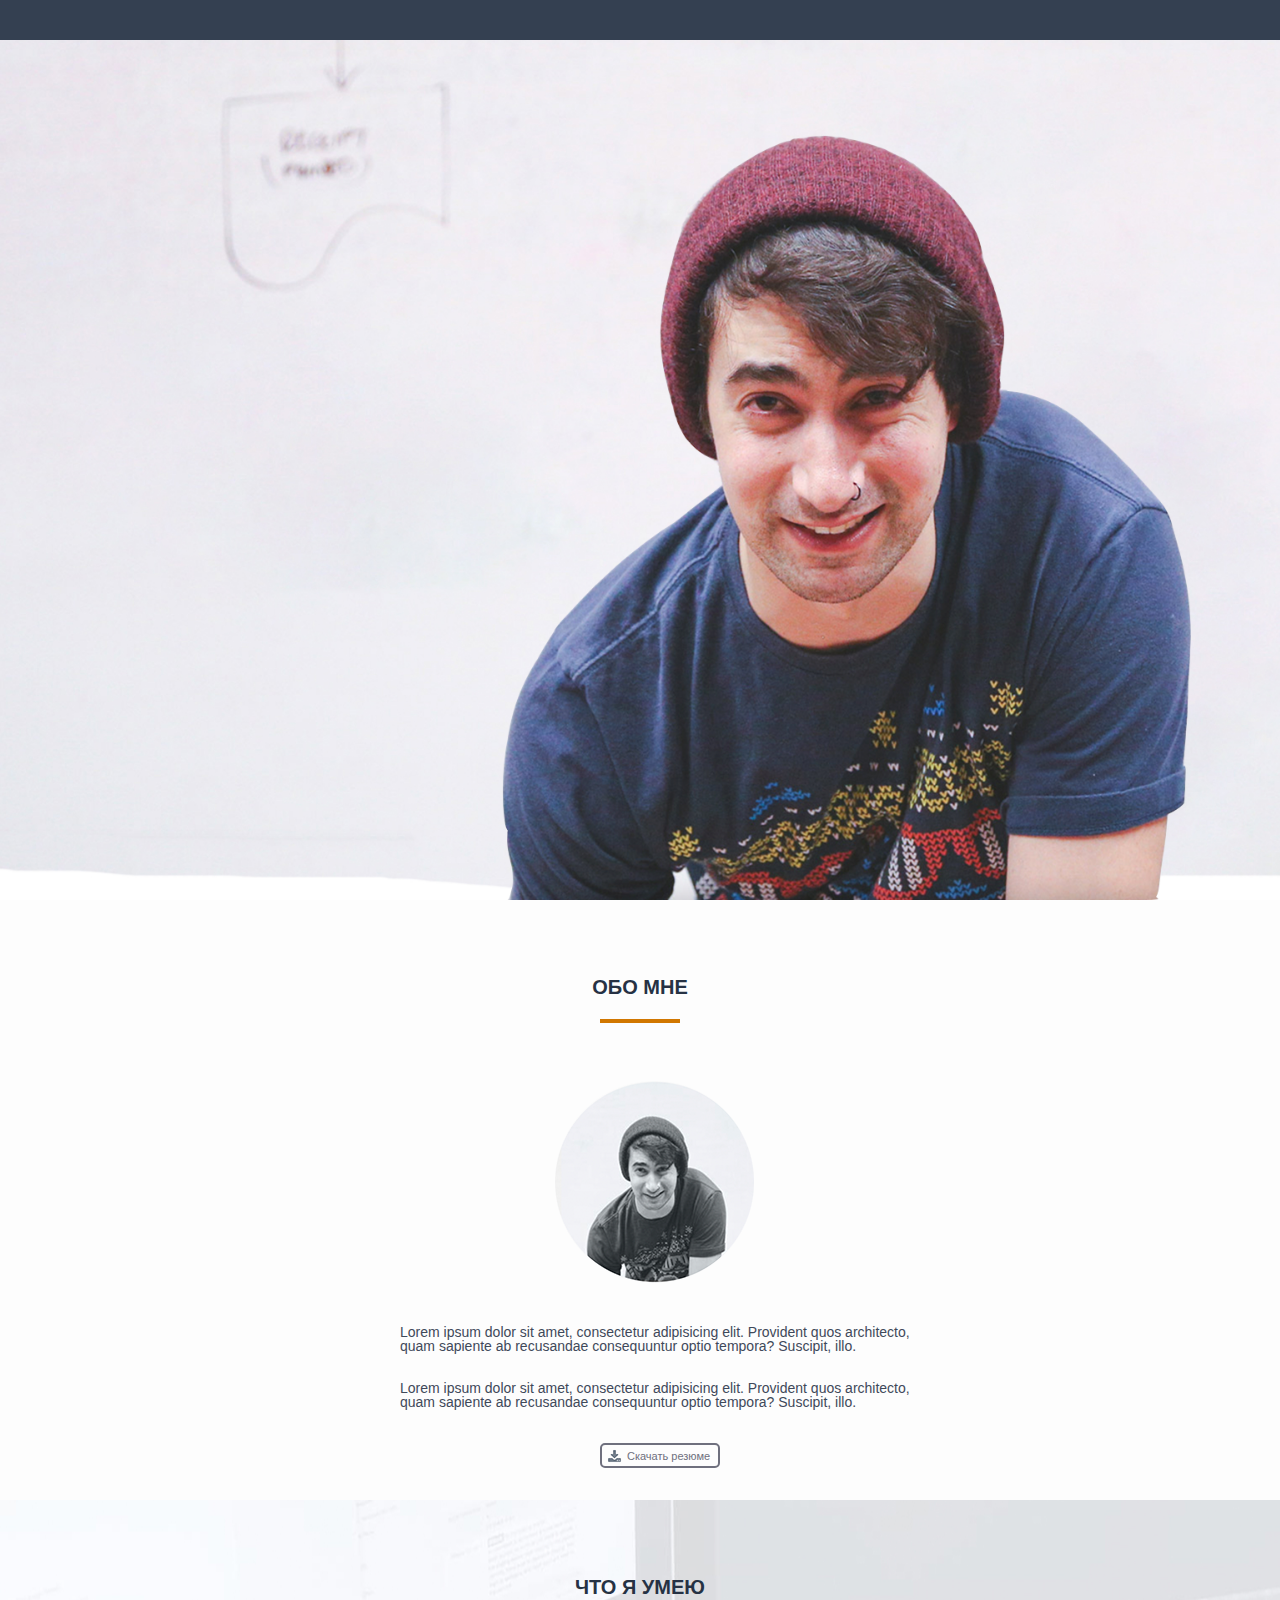
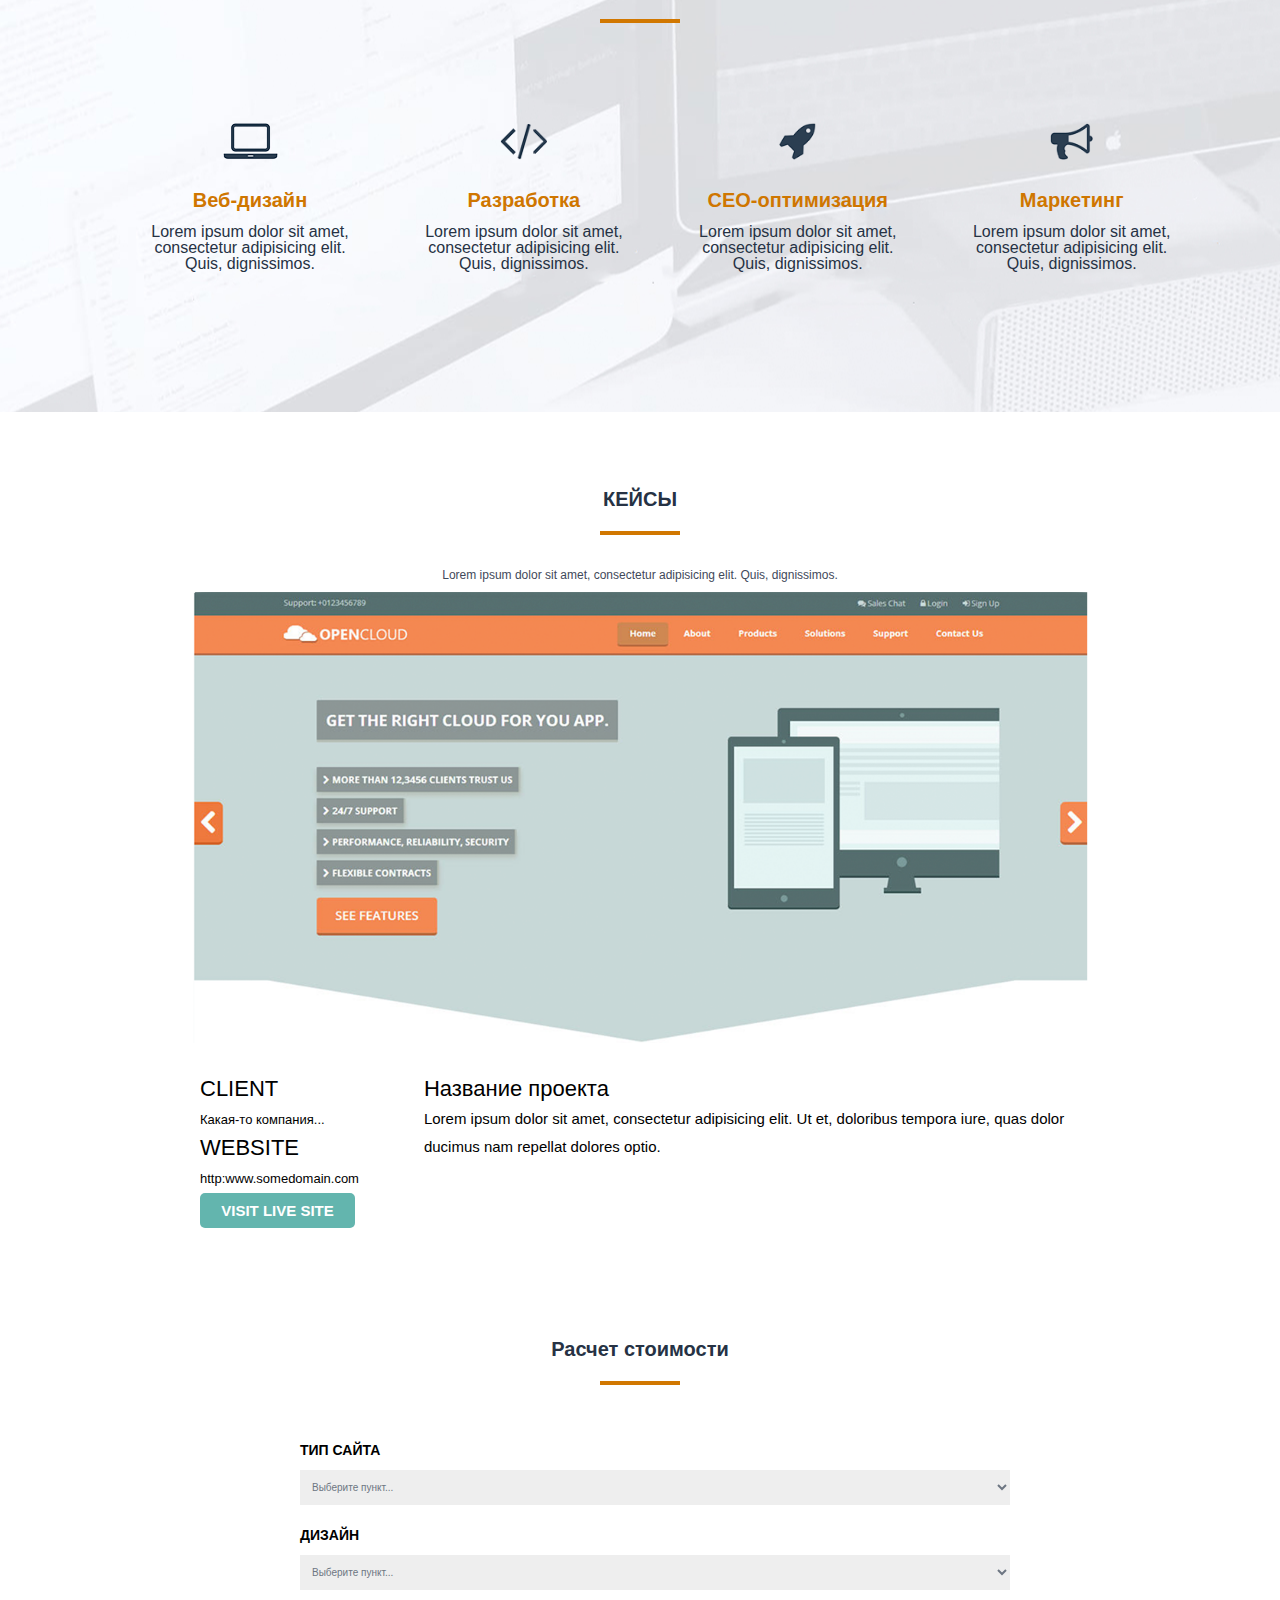
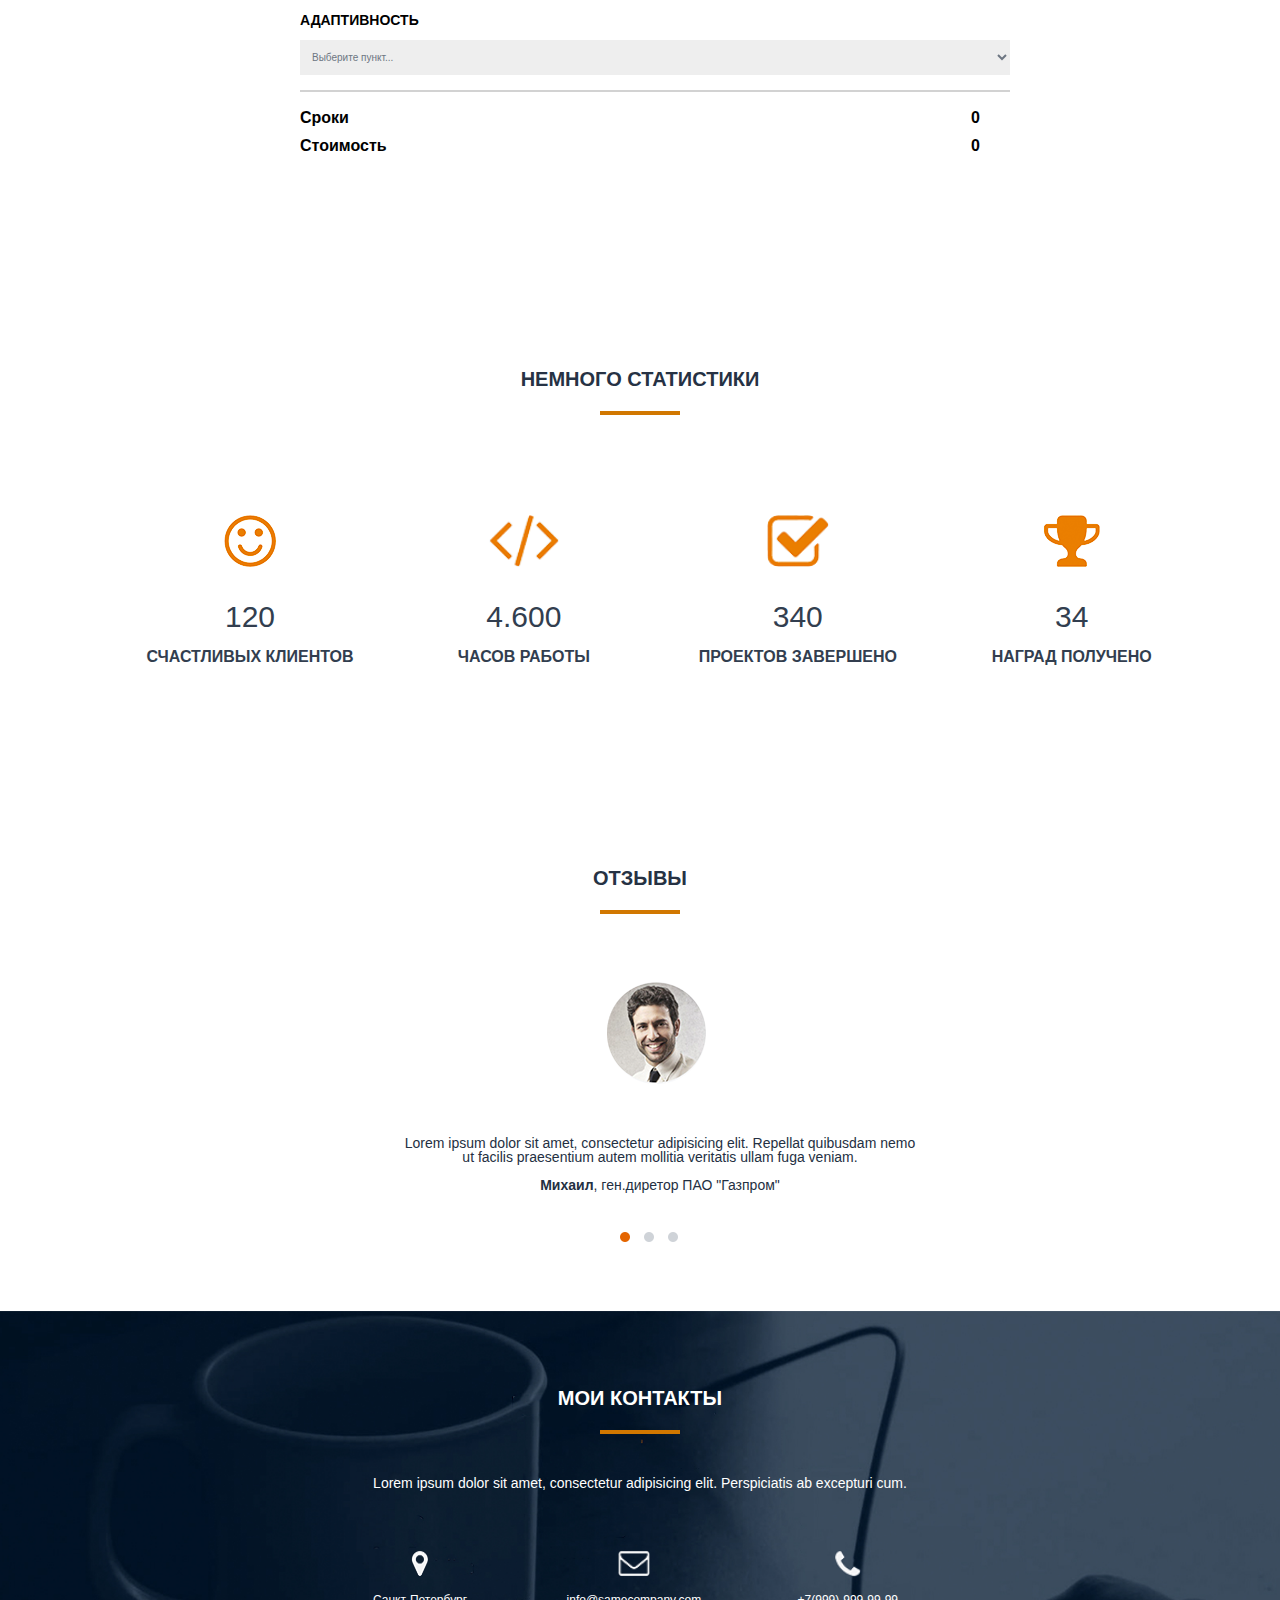
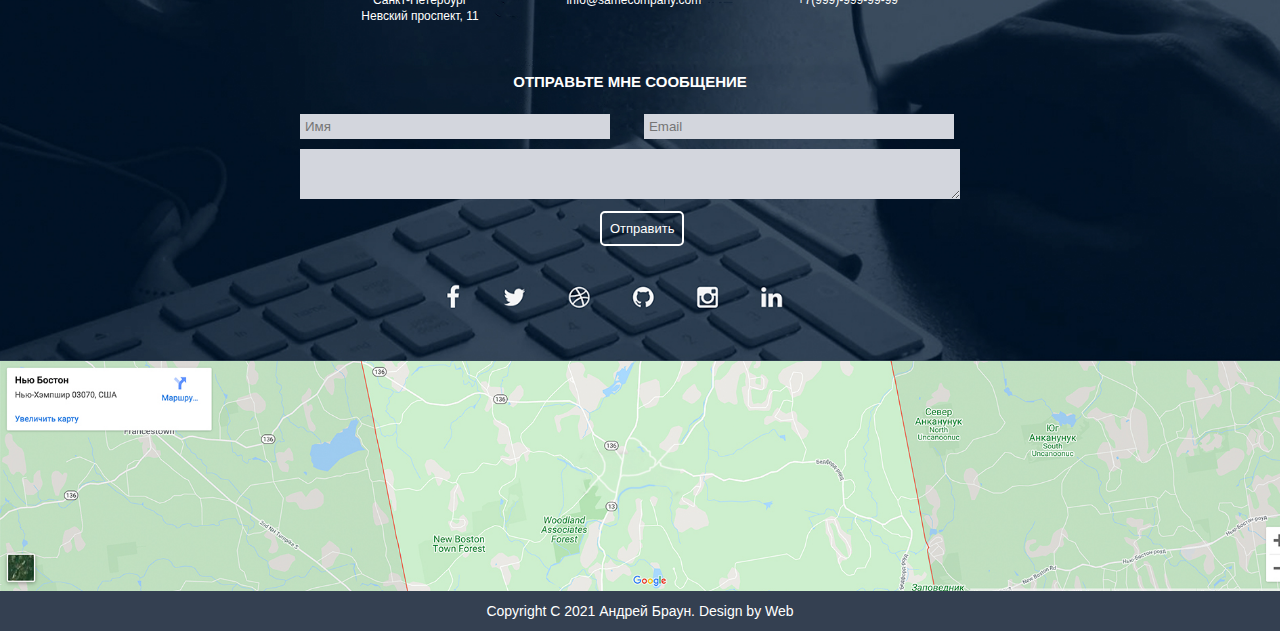
==== commit f0458c9b: "Поправил файлы с учетом 5,6 уроков" ====
--- a/scr/index.html
+++ b/scr/index.html
@@ -13,24 +13,24 @@
 </head>
 
 <body>
-
+   
     <header>
         <nav>
             <div class="Logo">Андрей Браун</div>
             <div class="menu">
                 <ul>
-                    <li>Обо мне</li>
-                    <li>Услуги</li>
-                    <li>Кейсы</li>
-                    <li>Прайс</li>
-                    <li>Отзывы</li>
-                    <li>Контакты</li>
+                    <li><a href="#">Обо мне</a></li>
+                    <li><a href="#">Услуги</a></li>
+                    <li><a href="#">Кейсы</a></li>
+                    <li><a href="#">Прайс</a></li>
+                    <li><a href="#">Отзывы</a></li>
+                    <li><a href="#">Контакты</a></li>
                 </ul>
             </div>
         </nav>
     </header>
 
-    <div class="main">
+    <main class="main">
         <div class="title_conteiner">
             <H1>Привет <br> Я Андрей Браун</H1>
             <h4>Фулл стек веб-разработчик</h4>
@@ -38,21 +38,21 @@
             <input type="submit" value="Мои работы">
 
         </div>
-    </div>
-    <div class="Aboutme">
+    </main>
+    <section class="Aboutme">
         <div class="Aboutme_title">
             <H2>ОБО МНЕ</H2>
-            <img src="img/Cherta.png" alt="" id="Cherta">
+            <hr>
             <img src="img/boy_grey.png" alt="" id="Boy_grey">
             <H4>Lorem ipsum dolor sit amet, consectetur adipisicing elit. Provident quos architecto, quam sapiente ab recusandae consequuntur optio tempora? Suscipit, illo. <br><br><br>Lorem ipsum dolor sit amet, consectetur adipisicing elit. Provident quos architecto, quam sapiente ab recusandae consequuntur optio tempora? Suscipit, illo.</H4>
             <input type="submit" value="Скачать резюме">
         </div>
-    </div>
-
-    <div class="chtoyaymeyu">
+    </section>
+
+    <section class="chtoyaymeyu">
         <div class="chtoyaymeyu_title">
             <H2>ЧТО Я УМЕЮ</H2>
-            <img src="img/Cherta.png" alt="" id="Cherta1">
+            <hr>
         </div>
         <div class="chtoyaymeyu1234">
             <div id="Chtoyaymeyu1">
@@ -83,12 +83,12 @@
                 <h4>Lorem ipsum dolor sit amet, consectetur adipisicing elit. Quis, dignissimos.</h4>
             </div>
         </div>
-    </div>
-
-    <div class="keys">
+    </section>
+
+    <section class="keys">
         <div class="keys_title">
             <H2>КЕЙСЫ</H2>
-            <img src="img/Cherta.png" alt="" id="Cherta2">
+            <hr>
             <h4>Lorem ipsum dolor sit amet, consectetur adipisicing elit. Quis, dignissimos.</h4>
         </div>
         <div class="keys_Client">CLIENT <br><span>Какая-то компания... </span><br>WEBSITE <br><span>http:www.somedomain.com</span>
@@ -97,12 +97,12 @@
         <div class="keys_project">Название проекта <BR><span>Lorem ipsum dolor sit amet, consectetur adipisicing elit. Ut et, doloribus tempora iure, quas dolor ducimus nam repellat dolores optio.</span>
         </div>
 
-    </div>
-
-    <div class="raschet">
+    </section>
+
+    <section class="raschet">
         <div class="raschet_title">
             <h2>Расчет стоимости</h2>
-            <img src="img/Cherta.png" alt="" id="Cherta3">
+            <hr>
         </div>
         <div class="raschetform">
             <form action="#">
@@ -138,18 +138,18 @@
                         <option value="Opt5">Адапативность5</option>
                     </select></p>
             </form>
-            <img src="/Projects/scr/img/liniya.jpg" alt="">
+            <img src="img/liniya.png" alt="">
             <span>
                 <p>Сроки 0</p>
                 <p>Стоимость 0</p>
             </span>
         </div>
-    </div>
-
-    <div class="statistic">
+    </section>
+
+    <section class="statistic">
         <div class="statistic_title">
             <h2>НЕМНОГО СТАТИСТИКИ</h2>
-            <img src="img/Cherta.png" alt="" id="Cherta4">
+            <hr>
         </div>
         <div class="statistic_body">
 
@@ -177,12 +177,12 @@
                 <p>Наград получено</p>
             </div>
         </div>
-    </div>
-
-    <div class="otzivi">
+    </section>
+
+    <section class="otzivi">
         <div class="otzivi_title">
             <h2>ОТЗЫВЫ</h2>
-            <img src="img/Cherta.png" alt="" id="Cherta4">
+            <hr>
         </div>
         <div class="otzivi_body">
             <img src="img/Foto_otziv.png" alt="" id="foto_otziv">
@@ -192,12 +192,12 @@
         <img src="img/Orange_krug.png" alt="">
         <img src="img/Grey_krug.png" alt="">
         <img src="img/Grey_krug.png" alt="">
-    </div>
-
-    <div class="contacts">
+    </section>
+
+    <section class="contacts">
         <div class="contacts_title">
             <h2>МОИ КОНТАКТЫ</h2>
-            <img src="img/Cherta.png" alt="" id="Cherta5">
+            <hr>
             <p><br><br><br>Lorem ipsum dolor sit amet, consectetur adipisicing elit. Perspiciatis ab excepturi cum.</p>
         </div>
         <div class="contacts_body">
@@ -223,13 +223,13 @@
                 <p><input type="submit" value="Отправить" id="Cont_input_submit"></p>
             </form>
         </div>
-    </div>
-<div class="map">
-    <img src="img/Map.jpg" alt="">
-</div>
-<footer>
-    <h4>Copyright C 2021 Андрей Браун. Design by Web</h4>
-</footer>
+    </section>
+    <section class="map">
+        <img src="img/Map.jpg" alt="">
+    </section>
+    <footer>
+        <h4>Copyright C 2021 Андрей Браун. Design by Web</h4>
+    </footer>
 </body>
 
 </html>
--- a/scr/css/Style.css
+++ b/scr/css/Style.css
@@ -1,11 +1,20 @@
 body {
     font-family: Arial, sans-serif;
 }
-
-nav {
+header {
+    position: fixed;
     width: 100%;
     height: 40px;
     background: #344051;
+    z-index: 100;
+}
+
+hr {
+    height: 4px;
+    border: none;
+    background: #d17700;
+    width: 80px;
+    margin: 22px auto 0px;
 }
 
 .Logo {
@@ -14,27 +23,92 @@
     line-height: 40px;
     padding-left: 230px;
     float: left;
+    animation: logomove 2s ease normal forwards;
+    opacity: 0;
+}
+
+@keyframes logomove {
+    from {
+        opacity: 0;
+    }
+
+    to {
+        opacity: 1;
+    }
 }
 
 .menu {
     float: left;
     padding-left: 230px;
-
+    line-height: 40px;
 }
 
 .menu li {
     float: left;
-    line-height: 40px;
-    color: #fff;
     margin-right: 30px;
     font-size: 12px;
     text-transform: uppercase;
+    font-weight: bold;
+    opacity: 0;
+    transition: all 0.1s;
+    animation: menumove 0.4s ease normal forwards;
+}
+
+.menu li a {
+    display: inline-block;
+}
+
+
+.menu li a:visited {
+    color: white;
+}
+
+.menu li a:hover {
+    color: #EDA668;
+}
+
+.menu li a:active {
+    color: #EA7F27;
+    transform: scale(1.1);
+}
+
+@keyframes menumove {
+    from {
+        opacity: 0;
+        margin-top: -80px;
+    }
+
+    to {
+        opacity: 1;
+        margin-top: 0px;
+    }
+}
+
+.menu li:nth-child(2) {
+    animation-delay: 0.4s;
+}
+
+.menu li:nth-child(3) {
+    animation-delay: 0.8s;
+}
+
+.menu li:nth-child(4) {
+    animation-delay: 1.2s;
+}
+
+.menu li:nth-child(5) {
+    animation-delay: 1.6s;
+}
+
+.menu li:nth-child(6) {
+    animation-delay: 2s;
 }
 
 .main {
     width: 100%;
-    height: calc(100% - 40px);
+    height: 100%;
     background: url(../img/Boy.png) 85% 100%/auto 85% no-repeat, url(../img/bg.jpg) center/cover no-repeat;
+
 }
 
 .title_conteiner {
@@ -42,6 +116,21 @@
     margin: 280px 0px 0px 250px;
     color: #2c384a;
     text-align: center;
+    opacity: 0;
+    animation: mainmove 1s ease normal 1 forwards;
+    animation-delay: 2.4s;
+}
+
+@keyframes mainmove {
+    from {
+        opacity: 0;
+        margin-left: -300px;
+    }
+
+    to {
+        opacity: 1;
+        margin-left: 250px;
+    }
 }
 
 .title_conteiner h1 {
@@ -65,13 +154,22 @@
     font-size: 13px;
     padding: 0px 8px 0px 8px;
     margin: 35px 8px;
-
+    transition: all 0.2s 0.1s ease;
+}
+
+.title_conteiner input:hover {
+    background: #6d7682;
+    color: white;
+}
+
+.title_conteiner input:active {
+    transform: scale(1.1)
 }
 
 .Aboutme {
     float: left;
     width: 100%;
-    height: 580px;
+    height: 600px;
     background: url(../img/Fon-AboutMe.jpg);
 }
 
@@ -84,25 +182,16 @@
     text-align: center;
 }
 
-#Cherta {
-    position: relative;
-    top: 22px;
-    left: 620px;
-
-}
-
 #Boy_grey {
     position: relative;
-    top: 68px;
-    left: 480px;
-
+    top: 58px;
+    left: 555px;
 }
 
 .Aboutme_title h4 {
-
     width: 520px;
     position: relative;
-    top: 80px;
+    top: 100px;
     left: 400px;
     color: #3f495a;
     text-align: left;
@@ -111,7 +200,7 @@
 .Aboutme_title input {
     height: 25px;
     position: relative;
-    top: 114px;
+    top: 134px;
     left: 600px;
     text-align: center;
     border: 2px solid #6f707e;
@@ -121,6 +210,18 @@
     font-size: 11px;
     padding: 0px 8px 0px 25px;
     background: url(../img/ZnakSkachivaniya.png) 5% 50%/auto no-repeat local;
+    transition: all 0.2s 0.1s ease;
+}
+
+.Aboutme_title input:hover {
+    background: #6d7682;
+    color: white;
+    font-size: 13px;
+    padding: 0px 8px 0px 8px;
+}
+
+.Aboutme_title input:active {
+    transform: scale(1.1)
 }
 
 .chtoyaymeyu {
@@ -145,12 +246,6 @@
 
 .chtoyaymeyu1234 img {
     height: 37px;
-}
-
-#Cherta1 {
-    position: relative;
-    top: 22px;
-    left: 0px;
 }
 
 #Chtoyaymeyu1 {
@@ -251,12 +346,6 @@
 .keys_title H2 {
     font-weight: 600;
     text-transform: uppercase;
-}
-
-#Cherta2 {
-    position: relative;
-    top: 22px;
-    left: 0px;
 }
 
 .keys_title H4 {
@@ -292,8 +381,18 @@
     text-transform: uppercase;
     font-weight: bold;
     letter-spacing: 0px;
-}
-
+    transition: all 0.2s 0.01s linear;
+}
+.keys_Client input:hover {
+    transform: scale(1.05);
+    background-color: #509F99;
+    transform: translateY(-3px);
+    box-shadow: 0 10px 20px rgba(0, 0, 0, 0.2);
+}
+.keys_Client input:active {
+    transform: translateY(-1px);
+    box-shadow: 0 5px 10px rgba(0, 0, 0, 0.2);
+}
 .keys_project {
     display: inline-block;
     width: 680px;
@@ -326,12 +425,6 @@
 
 .raschet_title H2 {
     font-weight: 600;
-}
-
-#Cherta3 {
-    position: relative;
-    top: 22px;
-    left: 0px;
 }
 
 .raschetform {
@@ -355,6 +448,7 @@
     padding: 0px 8px 0px 8px;
     margin: 5px 0px 15px 0px;
 }
+
 .raschetform span {
     font-size: 16px;
     text-align-last: justify;
@@ -362,11 +456,16 @@
     line-height: 28px;
 }
 
+.raschetform img {
+    width: 710px;
+}
+
 .statistic {
     float: left;
     width: 100%;
     height: 499px;
     background: url(../img/Fon-Statistics.jpg) 0% 0%/auto 499px no-repeat local;
+    background-attachment: fixed;
 }
 
 .statistic_title {
@@ -379,12 +478,6 @@
 
 .statistic_title H2 {
     font-weight: 600;
-}
-
-#Cherta4 {
-    position: relative;
-    top: 22px;
-    left: 0px;
 }
 
 .statistic_body img {
@@ -395,13 +488,14 @@
     font-size: 30px;
     color: #323e4f;
     padding-top: 30px;
-    }
+}
 
 .statistic p {
     text-transform: uppercase;
     font-size: 16px;
     color: #323e4f;
 }
+
 #St_smile {
     display: inline-block;
     width: 220px;
@@ -411,6 +505,7 @@
     line-height: 40px;
     font-weight: bold;
 }
+
 #St_chasiraboti {
     display: inline-block;
     width: 220px;
@@ -430,6 +525,7 @@
     line-height: 40px;
     font-weight: bold;
 }
+
 #St_nagradi {
     display: inline-block;
     width: 220px;
@@ -439,6 +535,7 @@
     line-height: 40px;
     font-weight: bold;
 }
+
 .otzivi {
     float: left;
     width: 100%;
@@ -453,13 +550,6 @@
     text-transform: uppercase;
     font-weight: bold;
     text-align: center;
-}
-
-#Cherta4 {
-    position: relative;
-    top: 22px;
-    left: 620px;
-
 }
 
 #foto_otziv {
@@ -467,6 +557,7 @@
     top: 68px;
     left: 607px;
 }
+
 .otzivi_body p {
 
     width: 520px;
@@ -476,20 +567,23 @@
     color: #243042;
     text-align: center;
 }
-.otzivi>img {
+
+.otzivi > img {
     display: inline-block;
     width: auto;
     position: relative;
     top: 160px;
     left: 615px;
     margin: 0px 5px 0px 5px;
-    }
+}
+
 .contacts {
     float: left;
     width: 100%;
     height: 650px;
     background: url(../img/Fon-Contacts.jpg) 60% 0%/auto 100% no-repeat local;
 }
+
 .contacts_title {
     margin-top: 77px;
     font-size: 14px;
@@ -502,20 +596,15 @@
     font-size: 20px;
 }
 
-#Cherta5 {
-    position: relative;
-    top: 22px;
-    left: 0px;
-}
 .contacts_body img {
     height: 27px;
 }
 
-.contacts_body H3{
+.contacts_body H3 {
     font-size: 12px;
     color: #ffffff;
     padding-top: 15px;
-    }
+}
 
 #Cont_geo {
     display: inline-block;
@@ -526,6 +615,7 @@
     line-height: 16px;
     font-weight: bold;
 }
+
 #Cont_mail {
     display: inline-block;
     width: 160px;
@@ -535,6 +625,7 @@
     line-height: 16px;
     font-weight: bold;
 }
+
 #Cont_phone {
     display: inline-block;
     width: 160px;
@@ -544,11 +635,13 @@
     line-height: 16px;
     font-weight: bold;
 }
+
 .Cont_form {
     width: 660px;
     margin: 50px 300px 0px 300px;
     text-align: left;
 }
+
 .Cont_form H3 {
     font-weight: 600;
     margin-top: 7px;
@@ -556,6 +649,7 @@
     color: #fff;
     text-align: center;
 }
+
 #Cont_input_name {
     background-color: #d3d6dd;
     width: 310px;
@@ -564,6 +658,7 @@
     color: #5d5d5e;
     padding-left: 5px;
 }
+
 #Cont_input_mail {
     background-color: #d3d6dd;
     width: 310px;
@@ -572,6 +667,7 @@
     color: #5d5d5e;
     padding-left: 5px;
 }
+
 .Cont_form textarea {
     background-color: #d3d6dd;
     width: 660px;
@@ -580,6 +676,7 @@
     color: #5d5d5e;
     padding-left: 5px;
 }
+
 #Cont_input_submit {
     height: 35px;
     text-align: center;
@@ -590,17 +687,27 @@
     font-size: 13px;
     padding: 0px 8px 0px 8px;
     margin: 10px 300px;
-
+    transition: all 0.3s 0.05s linear;
+}
+#Cont_input_submit:hover {
+    transform: scale(1.05);
+}
+#Cont_input_submit:active {
+    transform: scale(1.05);
+    background-color: white;
+    color: #354051;
 }
 .map {
     float: left;
     width: 100%;
     height: 230px;
 }
+
 .map img {
     width: 1300px;
     height: auto;
 }
+
 footer {
     float: left;
     width: 100%;
@@ -609,4 +716,4 @@
     color: #fff;
     text-align: center;
     line-height: 40px;
-}+}
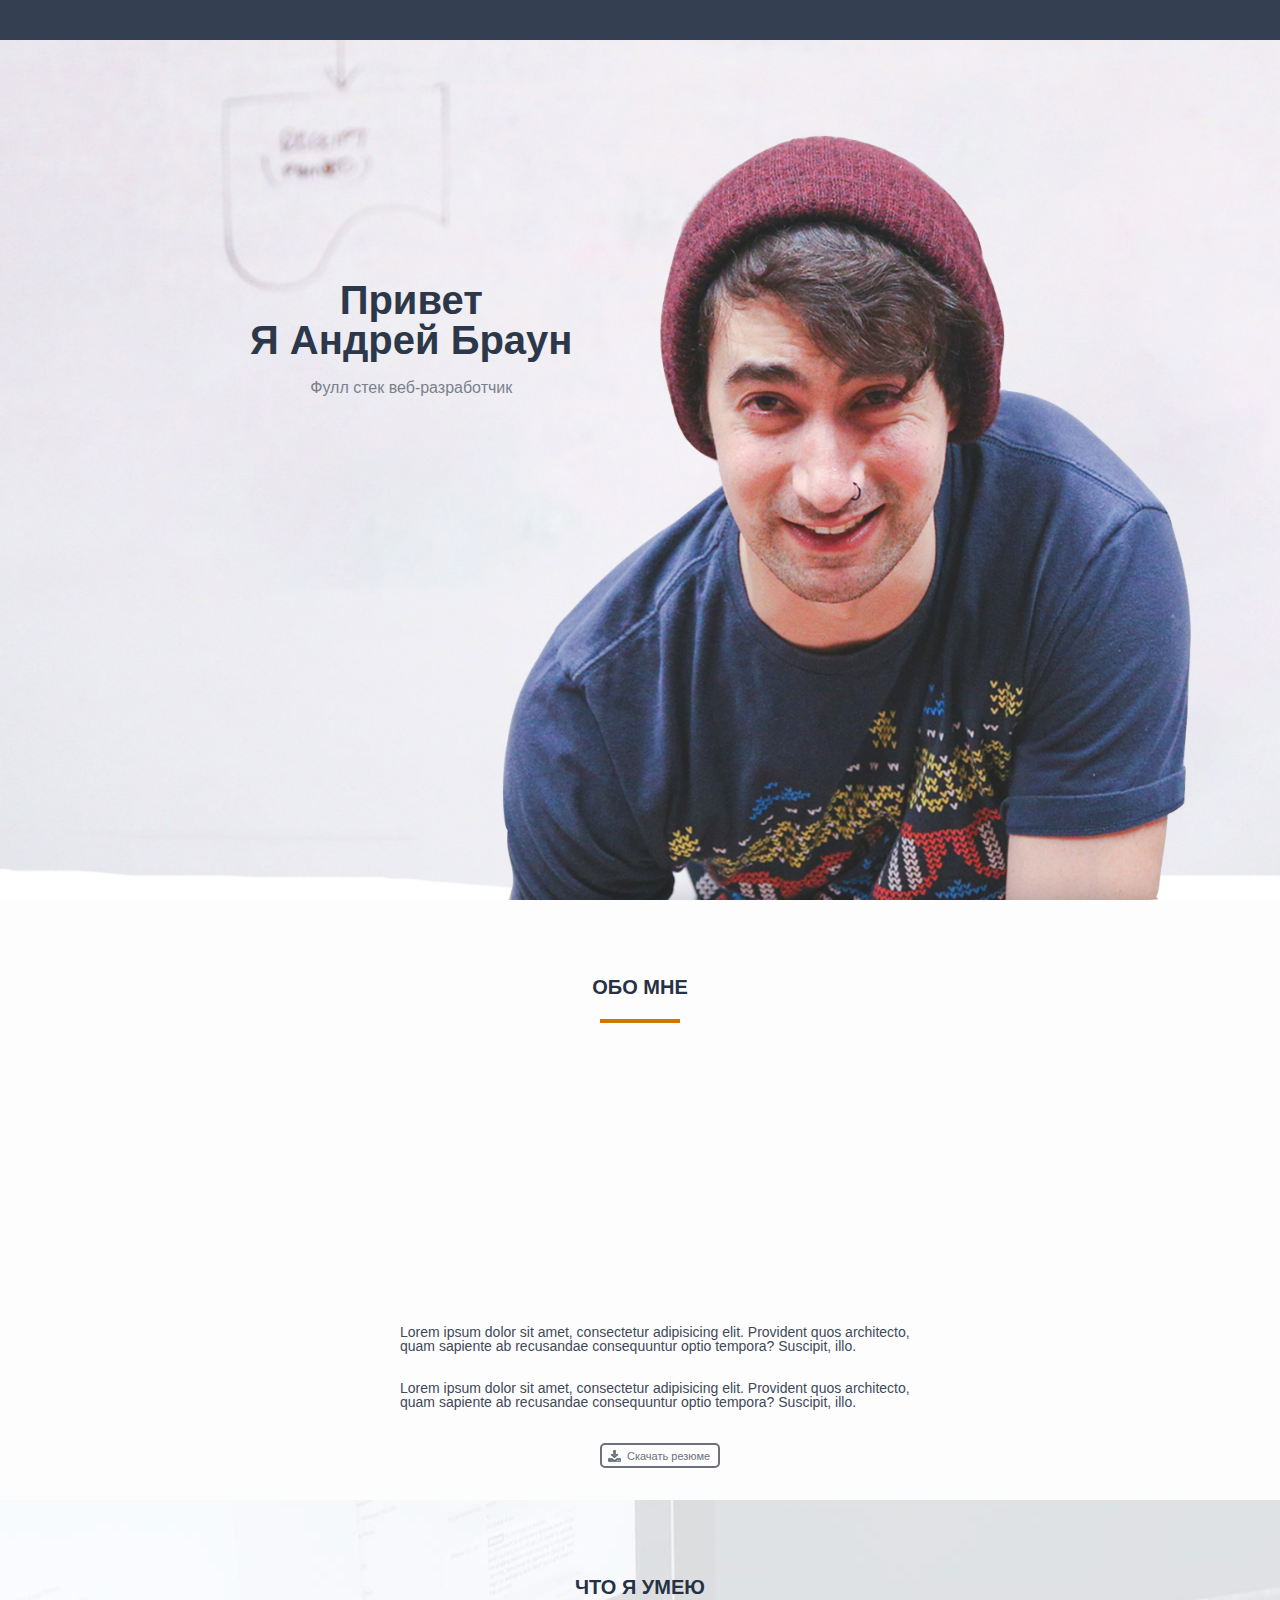
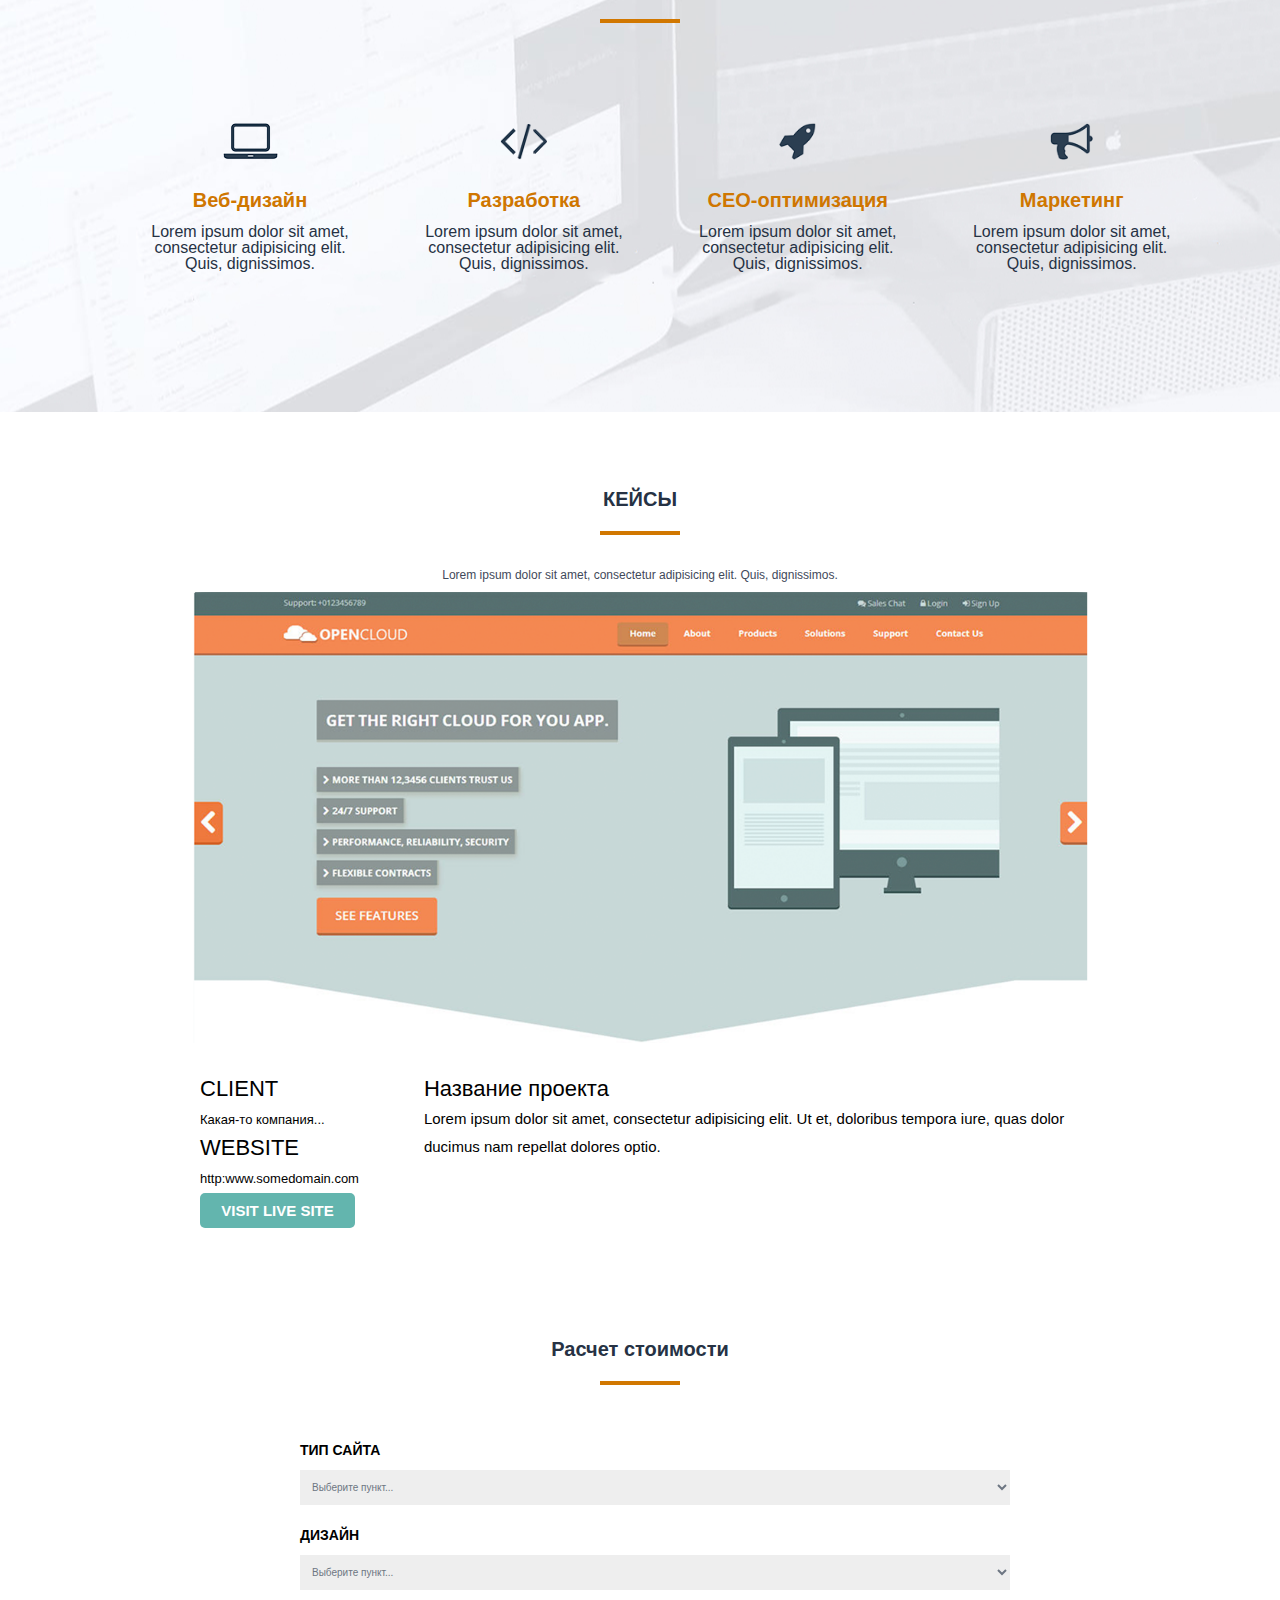
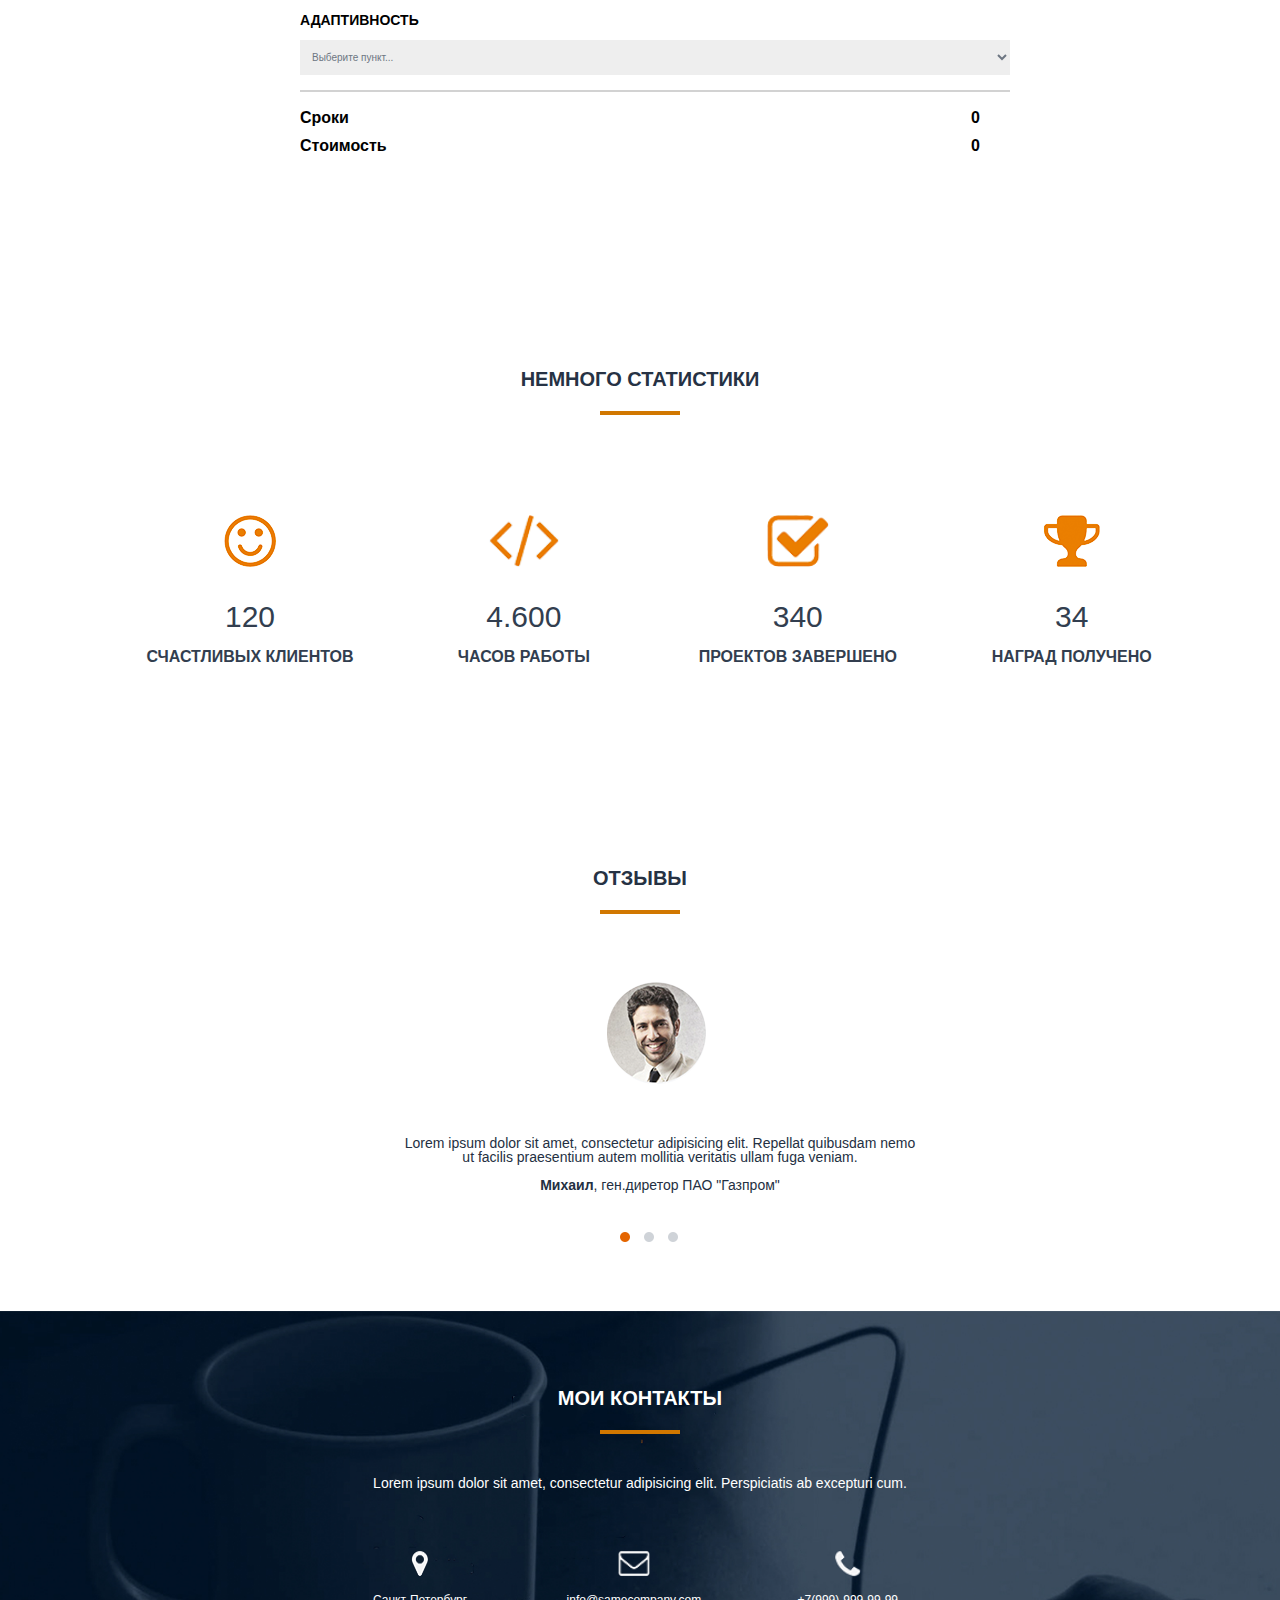
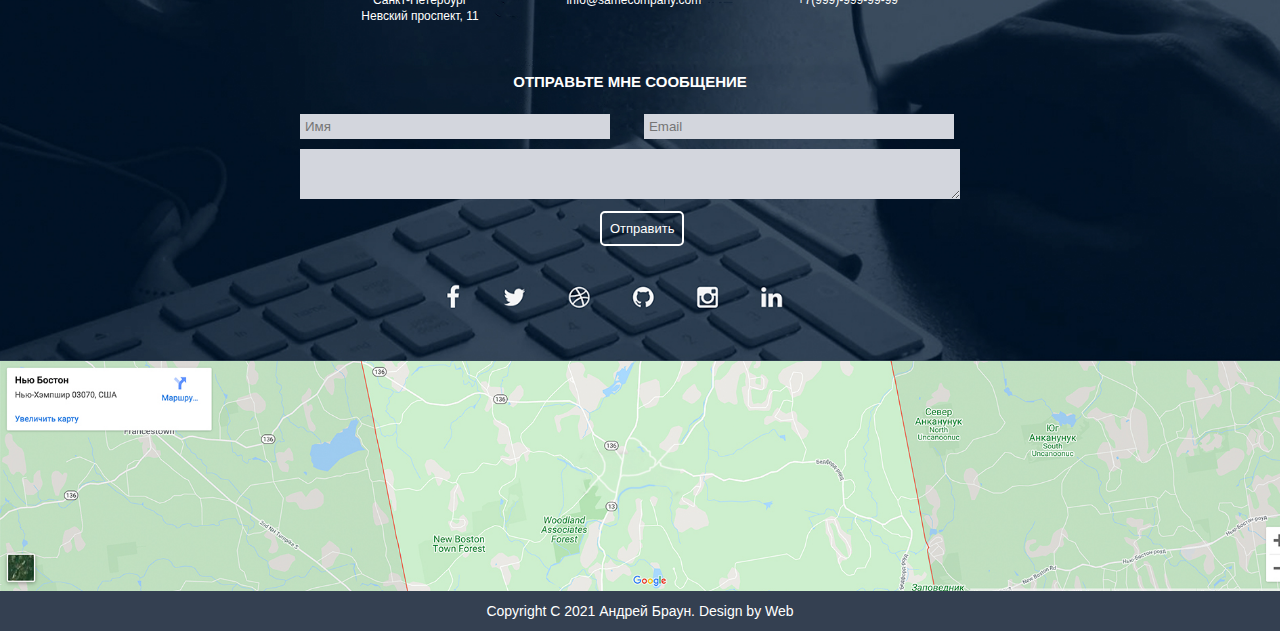
==== commit 254f9175: "Выполнил домашнее задание по 7,8 урокам с использованием Flex" ====
--- a/scr/index.html
+++ b/scr/index.html
@@ -10,10 +10,11 @@
     <title>Андрей Браун - Веб разработчик</title>
     <link rel="stylesheet" href="css/reset.css">
     <link rel="stylesheet" href="css/Style.css">
+    <link rel="stylesheet" href="css/animate.min.css">
 </head>
 
 <body>
-   
+
     <header>
         <nav>
             <div class="Logo">Андрей Браун</div>
@@ -32,11 +33,12 @@
 
     <main class="main">
         <div class="title_conteiner">
-            <H1>Привет <br> Я Андрей Браун</H1>
-            <h4>Фулл стек веб-разработчик</h4>
+            <div class="animate__animated animate__backInLeft animate__delay-3s">
+                <H1>Привет <br> Я Андрей Браун</H1>
+                <h4>Фулл стек веб-разработчик</h4>
+            </div>
             <input type="submit" value="Обо мне">
             <input type="submit" value="Мои работы">
-
         </div>
     </main>
     <section class="Aboutme">
--- a/scr/css/Style.css
+++ b/scr/css/Style.css
@@ -1,6 +1,7 @@
 body {
     font-family: Arial, sans-serif;
 }
+
 header {
     position: fixed;
     width: 100%;
@@ -116,20 +117,22 @@
     margin: 280px 0px 0px 250px;
     color: #2c384a;
     text-align: center;
+    opacity: 1;
+}
+
+.title_conteiner input {
+    animation: mainmove 2s ease normal 1 forwards;
+    animation-delay: 3s;
     opacity: 0;
-    animation: mainmove 1s ease normal 1 forwards;
-    animation-delay: 2.4s;
 }
 
 @keyframes mainmove {
     from {
         opacity: 0;
-        margin-left: -300px;
     }
 
     to {
         opacity: 1;
-        margin-left: 250px;
     }
 }
 
@@ -186,8 +189,24 @@
     position: relative;
     top: 58px;
     left: 555px;
-}
-
+    opacity: 0;
+    animation: Boy_grey_move 3s linear normal 1 forwards;
+    animation-delay: 0s;
+}
+@keyframes Boy_grey_move {
+    0% {
+        opacity: 1;
+        transform: scale(0.1);
+        left: 0px;
+        transform-origin: center;
+    }
+    100% {
+        opacity: 1;
+        transform: scale(1);
+            left: 555px;
+        transform-origin: center;
+    }
+}
 .Aboutme_title h4 {
     width: 520px;
     position: relative;
@@ -383,16 +402,19 @@
     letter-spacing: 0px;
     transition: all 0.2s 0.01s linear;
 }
+
 .keys_Client input:hover {
     transform: scale(1.05);
     background-color: #509F99;
     transform: translateY(-3px);
     box-shadow: 0 10px 20px rgba(0, 0, 0, 0.2);
 }
+
 .keys_Client input:active {
     transform: translateY(-1px);
     box-shadow: 0 5px 10px rgba(0, 0, 0, 0.2);
 }
+
 .keys_project {
     display: inline-block;
     width: 680px;
@@ -689,14 +711,17 @@
     margin: 10px 300px;
     transition: all 0.3s 0.05s linear;
 }
+
 #Cont_input_submit:hover {
     transform: scale(1.05);
 }
+
 #Cont_input_submit:active {
     transform: scale(1.05);
     background-color: white;
     color: #354051;
 }
+
 .map {
     float: left;
     width: 100%;
